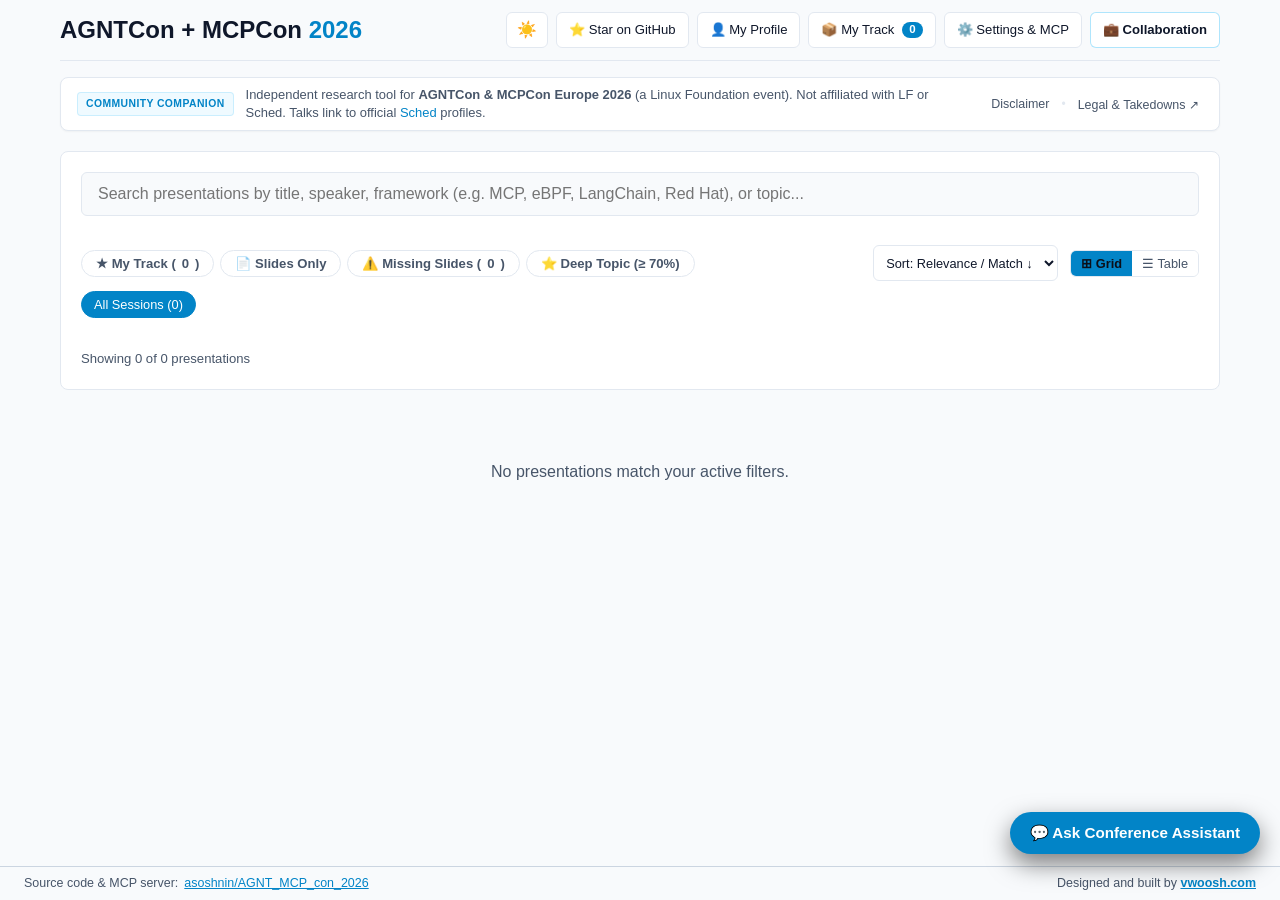
==== site/index.html @ bff70cad "feat(ui): distinguish author-added slides with community badge, hover helper, and bust cache with v2" ====
<!DOCTYPE html>
<html lang="en">
<head>
  <meta charset="UTF-8">
  <meta name="viewport" content="width=device-width, initial-scale=1.0">
  <title>AGNTCon + MCPCon Europe 2026 — Unofficial Research Wiki & AI Copilot</title>

  <!-- Canonical & Crawling Directives -->
  <link rel="canonical" href="https://agntcon-demo.vwoosh.com/">
  <meta name="robots" content="index, follow">
  <meta name="theme-color" content="#0f172a">

  <!-- Primary Meta Tags -->
  <meta name="title" content="AGNTCon + MCPCon Europe 2026 — Research Wiki & AI Copilot">
  <meta name="description" content="113 sessions & 45 slide decks distilled via Karpathy methodology. Search, ask AI, auto-curate your custom track, and export to Obsidian & vector PDF.">
  <meta name="keywords" content="Agentic AI, MCP, Model Context Protocol, OpenClaw, Multi-Agent, RAG, Obsidian, Conference Wiki">
  <meta name="author" content="VWOOSH & Community">

  <!-- Open Graph / Facebook / LinkedIn / WhatsApp -->
  <meta property="og:type" content="website">
  <meta property="og:url" content="https://agntcon-demo.vwoosh.com/">
  <meta property="og:title" content="AGNTCon + MCPCon Europe 2026 — Research Wiki & AI Copilot">
  <meta property="og:description" content="113 sessions & 45 slide decks distilled via Karpathy methodology. Search, ask AI, auto-curate your custom track, and export to Obsidian & vector PDF.">
  <meta property="og:image" content="https://agntcon-demo.vwoosh.com/assets/og_preview.png">
  <meta property="og:image:secure_url" content="https://agntcon-demo.vwoosh.com/assets/og_preview.png">
  <meta property="og:image:type" content="image/png">
  <meta property="og:image:width" content="1200">
  <meta property="og:image:height" content="630">
  <meta property="og:image:alt" content="AGNTCon + MCPCon Europe 2026 Research Hub Preview">
  <meta property="og:site_name" content="VWOOSH Conference Hub">

  <!-- Twitter / X -->
  <meta name="twitter:card" content="summary_large_image">
  <meta name="twitter:url" content="https://agntcon-demo.vwoosh.com/">
  <meta name="twitter:title" content="AGNTCon + MCPCon Europe 2026 — Research Wiki & AI Copilot">
  <meta name="twitter:description" content="113 sessions & 45 slide decks distilled via Karpathy methodology. Search, ask AI, auto-curate your custom track, and export to Obsidian & vector PDF.">
  <meta name="twitter:image" content="https://agntcon-demo.vwoosh.com/assets/og_preview.png">

  <!-- Favicons & App Icons -->
  <link rel="icon" type="image/svg+xml" href="assets/favicon.svg">
  <link rel="icon" type="image/png" sizes="32x32" href="assets/favicon-32x32.png">
  <link rel="alternate icon" type="image/x-icon" href="favicon.ico">
  <script>
    (function() {
      var saved = localStorage.getItem('agntcon_theme');
      if (saved === 'light' || saved === 'dark') {
        document.documentElement.setAttribute('data-theme', saved);
      } else if (window.matchMedia && window.matchMedia('(prefers-color-scheme: light)').matches) {
        document.documentElement.setAttribute('data-theme', 'light');
      } else {
        document.documentElement.setAttribute('data-theme', 'dark');
      }
    })();
  </script>
  <link rel="stylesheet" href="assets/style.css">
</head>
<body>

  <div class="container">
    <header>
      <div class="header-top">
        <h1 class="site-title">AGNTCon + MCPCon <span>2026</span></h1>
        <div class="header-actions">
          <button id="theme-toggle" class="btn-header" title="Toggle Light / Dark mode" style="padding: 0 10px; font-size: 1rem;">☀️</button>
          <a href="https://github.com/asoshnin/AGNT_MCP_con_2026" target="_blank" rel="noopener" class="btn-header">⭐ Star on GitHub</a>
          <button id="btn-open-profile" class="btn-header">👤 My Profile</button>
          <button id="btn-export-track" class="btn-header">
            <span>📦 My Track</span>
            <span class="track-badge-pill" id="track-count">0</span>
          </button>
          <button id="btn-open-settings" class="btn-header">⚙️ Settings & MCP</button>
          <button id="btn-open-collab" class="btn-header" style="border-color: rgba(56, 189, 248, 0.4); font-weight: 600;">💼 Collaboration</button>
        </div>
      </div>
    </header>

    <div class="disclaimer-banner">
      <div class="disclaimer-meta">
        <span class="disclaimer-badge">COMMUNITY COMPANION</span>
        <span class="disclaimer-text">
          Independent research tool for <strong>AGNTCon & MCPCon Europe 2026</strong> (a Linux Foundation event). Not affiliated with LF or Sched. Talks link to official <a href="https://agntconmcpconeu26.sched.com/" target="_blank" rel="noopener">Sched</a> profiles.
        </span>
      </div>
      <div class="disclaimer-actions">
        <button type="button" id="btn-open-disclaimer-top" class="disclaimer-action-link" title="Read non-commercial demonstration disclaimer">Disclaimer</button>
        <span class="disclaimer-sep">•</span>
        <button type="button" id="link-open-legal" class="disclaimer-action-link" title="Legal Policy & Takedowns">Legal & Takedowns ↗</button>
      </div>
    </div>

    <main>
      <!-- Search & Discovery Controls -->
      <section class="controls-card">
        <div class="search-wrapper">
          <input type="search" id="search-input" name="search_query" class="search-input" placeholder="Search presentations by title, speaker, framework (e.g. MCP, eBPF, LangChain, Red Hat), or topic..." autocomplete="one-time-code" autocorrect="off" autocapitalize="off" spellcheck="false" data-lpignore="true" data-1p-ignore="true">
          <button id="search-clear" class="search-clear-btn" title="Clear search" style="display: none;">✕</button>
        </div>
        
        <div class="filter-zone">
          <div class="filter-row">
            <div class="filter-mode-tabs">
              <button type="button" id="tab-filter-track" class="filter-tab">
                ★ My Track (<span id="track-filter-count">0</span>)
              </button>
              <button type="button" id="tab-filter-recommended" class="filter-tab" style="display: none;">
                ✨ Recommended (<span id="recommended-count">0</span>)
              </button>
              <button type="button" id="tab-filter-slides" class="filter-tab">
                📄 Slides Only
              </button>
              <button type="button" id="tab-filter-missing-slides" class="filter-tab">
                ⚠️ Missing Slides (<span id="missing-slides-count">38</span>)
              </button>
              <button type="button" id="tab-filter-depth" class="filter-tab">
                ⭐ Deep Topic (≥ 70%)
              </button>
            </div>

            <div class="toolbar-actions">
              <select id="sort-select" class="btn-header" style="padding: 5px 8px; font-size: 0.8rem;" title="Sort order">
                <option value="relevance">Sort: Relevance / Match ↓</option>
                <option value="title">Sort: Title (A-Z)</option>
                <option value="speaker">Sort: Speaker (A-Z)</option>
                <option value="id">Sort: Session ID</option>
              </select>

              <div class="view-toggle-group">
                <button id="view-grid-btn" class="btn-view-toggle active" title="Grid View">⊞ Grid</button>
                <button id="view-table-btn" class="btn-view-toggle" title="Table View">☰ Table</button>
              </div>
            </div>
          </div>

          <div class="concept-pills-wrapper">
            <div id="concept-pills" class="concept-pills">
              <!-- Dynamically populated with live counts -->
            </div>
          </div>
        </div>
        <div id="results-count" style="font-size: 0.82rem; color: var(--text-secondary); margin-top: 6px;">Loading catalog...</div>
      </section>

      <!-- Presentations Display: Grid or Table Container -->
      <section id="sessions-container">
        <div id="sessions-grid" class="sessions-grid">
          <!-- Injected dynamically by assets/app.js -->
        </div>
        <div id="sessions-table-wrapper" class="sessions-table-wrapper" style="display: none;">
          <table class="sessions-table">
            <thead>
              <tr>
                <th style="width: 100px;">Session ID</th>
                <th>Title & Highlights</th>
                <th style="width: 180px;">Speaker(s)</th>
                <th id="th-relevance-col" style="width: 120px; text-align: center;">Topic Depth</th>
                <th>Concepts</th>
                <th style="width: 200px; text-align: right;">Actions</th>
              </tr>
            </thead>
            <tbody id="sessions-table-body">
              <!-- Injected dynamically by assets/app.js -->
            </tbody>
          </table>
        </div>
      </section>
    </main>

    <!-- Modal for viewing Karpathy essence -->
    <div id="modal-backdrop" class="modal-backdrop">
      <div class="modal-box" style="max-width: 860px;">
        <div class="modal-header-bar">
          <span class="modal-title" id="essence-modal-title">Presentation Essence</span>
          <div style="display: flex; gap: 8px; align-items: center;">
            <span id="essence-modal-track-btn"></span>
            <button id="modal-close" class="modal-close" style="position: static; font-size: 1.4rem; padding: 2px 8px; line-height: 1;">&times;</button>
          </div>
        </div>
        <div id="modal-body" class="modal-scroll-body">
          <div style="padding: 20px 0; color: var(--text-secondary);">Loading distilled Karpathy essence...</div>
        </div>
      </div>
    </div>

    <!-- Modal for Legal & Fair-Use Framework -->
    <div id="legal-modal-backdrop" class="modal-backdrop">
      <div class="modal-box">
        <div class="modal-header-bar">
          <span class="modal-title">⚖️ Legal, Attribution & Fair-Use Policy</span>
          <button id="legal-modal-close" class="modal-close" style="position: static; font-size: 1.4rem; padding: 2px 8px; line-height: 1;">&times;</button>
        </div>
        <div class="markdown-content" style="font-size: 0.92rem;">
          <p>
            This website and its associated Model Context Protocol (MCP) server are operated as an <strong>independent, non-commercial academic research initiative</strong> to advance public understanding of autonomous agent architectures and interface protocols.
          </p>

          <h3>1. Transformative Fair Use</h3>
          <p>
            Under <strong>17 U.S.C. § 107 (United States)</strong> and <strong>Directive (EU) 2019/790 (European Union)</strong> on text and data mining for scientific research, the extraction, synthesis, and conceptual indexing of publicly scheduled technical conference metadata constitutes non-infringing transformative fair use. All distillations are original AI-assisted analytical syntheses rather than verbatim transcriptions.
          </p>

          <h3>2. Zero-Slide Hosting Guarantee</h3>
          <p>
            This platform does <strong>not store, host, mirror, or redistribute speaker slide PDFs, presentation files, or proprietary audiovisual recordings</strong>. All citations, speaker attributions, and deck references route strictly and directly to canonical, author-hosted URLs on the official conference schedule.
          </p>

          <h3>3. Trademark Non-Affiliation</h3>
          <p>
            "AGNTCon", "MCPCon", "Linux Foundation", "Sched", and associated logos or marks are registered trademarks of their respective owners. This project is an independent community open-source effort and is not endorsed by, sponsored by, or affiliated with The Linux Foundation or Sched.com.
          </p>

          <h3>4. Speaker Rights & Rapid 48-Hour Notice Channel</h3>
          <p>
            We deeply respect speaker intellectual property and community goodwill. If you are a speaker or rights holder and wish to update your talk's essence, append verified code repositories, or request exclusion/takedown, please submit our verified speaker form below.
          </p>
          <div style="margin-top: 1.5rem; text-align: center;">
            <button id="btn-open-feedback-from-legal" class="btn-header" style="background: var(--accent); color: #0b0f19; font-weight: 600; padding: 10px 18px;">
              📝 Open Speaker Correction & Takedown Form
            </button>
          </div>
        </div>
      </div>
    </div>

    <!-- Modal for Speaker Feedback & Correction Form -->
    <div id="feedback-modal-backdrop" class="modal-backdrop">
      <div class="modal-box" style="max-width: 650px;">
        <div class="modal-header-bar">
          <span class="modal-title">📝 Speaker Correction & Takedown Form</span>
          <button id="feedback-modal-close" class="modal-close" style="position: static; font-size: 1.4rem; padding: 2px 8px; line-height: 1;">&times;</button>
        </div>
        <form id="author-feedback-form" class="modal-scroll-body" style="display: flex; flex-direction: column; gap: 14px;">
          <p style="font-size: 0.85rem; color: var(--text-secondary);">
            Are you a speaker or author? Submit corrections, official GitHub repositories, or takedown requests directly to our team. All valid requests are reviewed within 48 hours.
          </p>

          <!-- Honeypot field (hidden from humans) -->
          <input type="text" id="feedback-hp" name="website_hp" style="display:none !important;" tabindex="-1" autocomplete="off">

          <div>
            <label style="display: block; font-size: 0.82rem; font-weight: 600; margin-bottom: 4px;">Select Presentation</label>
            <select id="feedback-session-id" class="search-input" style="padding: 8px 12px;" required>
              <option value="">-- Select Session --</option>
            </select>
          </div>

          <div style="display: grid; grid-template-columns: 1fr 1fr; gap: 12px;">
            <div>
              <label style="display: block; font-size: 0.82rem; font-weight: 600; margin-bottom: 4px;">Your Full Name</label>
              <input type="text" id="feedback-name" class="search-input" style="padding: 8px 12px;" placeholder="Roy Belio" required>
            </div>
            <div>
              <label style="display: block; font-size: 0.82rem; font-weight: 600; margin-bottom: 4px;">Work / Speaker Email</label>
              <input type="email" id="feedback-email" class="search-input" style="padding: 8px 12px;" placeholder="speaker@company.com" required>
            </div>
          </div>

          <div>
            <label style="display: block; font-size: 0.82rem; font-weight: 600; margin-bottom: 4px;">LinkedIn or GitHub Profile URL (Verification)</label>
            <input type="url" id="feedback-profile" class="search-input" style="padding: 8px 12px;" placeholder="https://linkedin.com/in/... or https://github.com/..." required>
          </div>

          <div>
            <label style="display: block; font-size: 0.82rem; font-weight: 600; margin-bottom: 4px;">Request Type</label>
            <select id="feedback-type" class="search-input" style="padding: 8px 12px;">
              <option value="Correction">Propose Summary Correction / Enhancement</option>
              <option value="Add Repository">Add Official Code Repository URL</option>
              <option value="Takedown">Request Content Removal / Exclusion (DMCA)</option>
            </select>
          </div>

          <div>
            <label style="display: block; font-size: 0.82rem; font-weight: 600; margin-bottom: 4px;">Details & Specific Notes</label>
            <textarea id="feedback-notes" class="search-input" rows="4" style="padding: 8px 12px; resize: vertical;" placeholder="Provide specific wording changes, verified GitHub repo link, or reasons for your request..." required></textarea>
          </div>

          <div id="feedback-status" style="font-size: 0.85rem; display: none;"></div>

          <div style="display: flex; justify-content: flex-end; gap: 10px; margin-top: 6px;">
            <button type="button" id="feedback-cancel-btn" class="btn-header">Cancel</button>
            <button type="submit" id="feedback-submit-btn" class="btn-header" style="background: var(--accent); color: #0b0f19; font-weight: 600;">
              Submit Verification Request
            </button>
          </div>
        </form>
      </div>
    </div>

    <!-- Modal for Collaboration Inquiry Form -->
    <div id="collab-modal-backdrop" class="modal-backdrop">
      <div class="modal-box" style="max-width: 680px;">
        <div class="modal-header-bar">
          <span class="modal-title">💼 Collaboration & Custom Build Inquiry</span>
          <button id="collab-modal-close" class="modal-close" style="position: static; font-size: 1.4rem; padding: 2px 8px; line-height: 1;">&times;</button>
        </div>
        <form id="collab-form" class="modal-scroll-body" style="display: flex; flex-direction: column; gap: 14px;">
          <p style="font-size: 0.85rem; color: var(--text-secondary); line-height: 1.5;">
            Interested in deploying an internal conference/knowledge wiki for your enterprise, building custom MCP agent integrations, or sponsoring compute? Submit your project details below:
          </p>

          <!-- Honeypot anti-spam field -->
          <input type="text" id="collab-hp" name="website_hp" style="display:none !important;" tabindex="-1" autocomplete="off">

          <div style="display: grid; grid-template-columns: 1fr 1fr; gap: 12px;">
            <div>
              <label style="display: block; font-size: 0.82rem; font-weight: 600; margin-bottom: 4px;">Full Name *</label>
              <input type="text" id="collab-name" class="search-input" style="padding: 8px 12px;" placeholder="Alex Johnson" required>
            </div>
            <div>
              <label style="display: block; font-size: 0.82rem; font-weight: 600; margin-bottom: 4px;">Work Email *</label>
              <input type="email" id="collab-email" class="search-input" style="padding: 8px 12px;" placeholder="alex@company.com" required>
            </div>
          </div>

          <div style="display: grid; grid-template-columns: 1fr 1fr; gap: 12px;">
            <div>
              <label style="display: block; font-size: 0.82rem; font-weight: 600; margin-bottom: 4px;">Organization / Company</label>
              <input type="text" id="collab-org" class="search-input" style="padding: 8px 12px;" placeholder="Enterprise, Lab, or Startup">
            </div>
            <div>
              <label style="display: block; font-size: 0.82rem; font-weight: 600; margin-bottom: 4px;">LinkedIn or GitHub Profile</label>
              <input type="url" id="collab-profile" class="search-input" style="padding: 8px 12px;" placeholder="https://linkedin.com/in/... or https://github.com/...">
            </div>
          </div>

          <div>
            <label style="display: block; font-size: 0.82rem; font-weight: 600; margin-bottom: 4px;">Inquiry Type *</label>
            <select id="collab-type" class="search-input" style="padding: 8px 12px;" required>
              <option value="Enterprise Knowledge Wiki">Enterprise Knowledge Wiki (Custom internal deployment)</option>
              <option value="Conference & Event Wiki">Conference & Event Wiki (Turnkey wiki for your event)</option>
              <option value="Custom MCP Development">Custom MCP Server & Agent Harness Development</option>
              <option value="Compute Sponsorship">Sponsorship & Compute Partner (NVIDIA NIM / Cloud Credits)</option>
              <option value="Consulting Advisory">Consulting / Architecture Advisory</option>
              <option value="Open Source Contribution">Open Source Contribution / Other</option>
            </select>
          </div>

          <div>
            <div style="display: flex; justify-content: space-between; align-items: center; margin-bottom: 6px;">
              <label style="font-size: 0.82rem; font-weight: 600;">Project Scope & Description *</label>
              <div style="display: flex; gap: 6px; flex-wrap: wrap;">
                <button type="button" class="btn-collab-starter" data-starter="We want to deploy an internal conference knowledge hub for our engineering organization.">🏢 Enterprise Wiki</button>
                <button type="button" class="btn-collab-starter" data-starter="We are looking for consulting on Model Context Protocol (MCP) server architecture and agent tool-calling.">⚡ Custom MCP</button>
                <button type="button" class="btn-collab-starter" data-starter="We are interested in providing GPU or API compute sponsorship for this open-source tool.">🤝 Compute Sponsor</button>
              </div>
            </div>
            <textarea id="collab-description" class="search-input" rows="4" style="padding: 8px 12px; resize: vertical;" placeholder="Describe your team's requirements, target timeline, or collaboration ideas..." required></textarea>
          </div>

          <div id="collab-status" style="font-size: 0.85rem; display: none;"></div>

          <div style="display: flex; justify-content: flex-end; gap: 10px; margin-top: 6px;">
            <button type="button" id="collab-cancel-btn" class="btn-header">Cancel</button>
            <button type="submit" id="collab-submit-btn" class="btn-header" style="background: var(--accent); color: #0b0f19; font-weight: 600;">
              Send Collaboration Inquiry →
            </button>
          </div>
        </form>
      </div>
    </div>

    <!-- Modal for Non-Commercial Disclaimer & Expectation Boundary -->
    <div id="disclaimer-modal-backdrop" class="modal-backdrop">
      <div class="modal-box" style="max-width: 650px;">
        <div class="modal-header-bar">
          <span class="modal-title">⚠️ Non-Commercial Demonstration & Disclaimer</span>
          <button id="disclaimer-modal-close" class="modal-close" style="position: static; font-size: 1.4rem; padding: 2px 8px; line-height: 1;">&times;</button>
        </div>
        <div class="markdown-content" style="font-size: 0.9rem; line-height: 1.6;">
          <p>
            This website is an <strong>independent open-source research and engineering demonstration</strong> developed for the global AI and developer community.
          </p>

          <h3>1. Independent Community Project</h3>
          <p>
            This project is created independently and is not affiliated with, endorsed by, or sponsored by The Linux Foundation, Sched.com, or event sponsors.
          </p>

          <h3>2. No Commercial Maintenance or 24/7 SLA Guarantee</h3>
          <p>
            This demonstration is provided <em>as-is</em> for research and exploration. The author does not operate it as a commercial SaaS product and does not guarantee continuous 24/7 uptime or ongoing commercial service level agreements (SLAs).
          </p>

          <h3>3. Speaker Rights & Rapid Remedies</h3>
          <p>
            We deeply respect intellectual property and speaker goodwill. If you are an author or speaker and wish to propose improvements, append verified code repositories, or request exclusion, please submit our verified form.
          </p>

          <div style="display: flex; flex-wrap: wrap; gap: 10px; margin-top: 20px; justify-content: center;">
            <button id="btn-open-speaker-from-disclaimer" class="btn-header" style="background: var(--accent); color: #0b0f19; font-weight: 600;">
              📝 Open Speaker Correction Form
            </button>
            <button id="btn-open-collab-from-disclaimer" class="btn-header">
              💼 Submit Collaboration Inquiry
            </button>
            <button id="btn-open-legal-from-disclaimer" class="btn-header">
              ⚖️ View Full Legal Policy
            </button>
          </div>
        </div>
      </div>
    </div>
    <div id="settings-modal-backdrop" class="modal-backdrop">
      <div class="modal-box" style="max-width: 740px;">
        <div class="modal-header-bar">
          <span class="modal-title">⚙️ Inference Settings & Offline Agent Tools</span>
          <button id="settings-modal-close" class="modal-close" style="position: static; font-size: 1.4rem; padding: 2px 8px; line-height: 1;">&times;</button>
        </div>
        <div class="markdown-content" style="font-size: 0.9rem;">
          <div class="inference-tabs">
            <button type="button" id="tab-cloud-demo" class="inference-tab-btn active">☁️ Managed Cloud Demo (Free / Zero Setup)</button>
            <button type="button" id="tab-byom" class="inference-tab-btn">💻 Custom Endpoint & Local BYOM</button>
          </div>

          <!-- Tab 1: Cloud Demo Panel -->
          <div id="panel-cloud-demo" style="background: var(--bg-secondary); border: 1px solid var(--border); border-radius: 8px; padding: 16px; margin: 12px 0;">
            <div style="display: flex; align-items: center; justify-content: space-between; flex-wrap: wrap; gap: 8px; margin-bottom: 12px;">
              <div>
                <span style="font-weight: 700; color: var(--text-primary);">Zero-Configuration Cloud Inference</span>
                <div style="font-size: 0.8rem; color: var(--text-secondary); margin-top: 2px;">
                  Powered by community open models through the server MCP gateway. No installation or API key required.
                </div>
              </div>
              <span style="display: inline-flex; align-items: center; gap: 6px; font-size: 0.78rem; font-weight: 600; color: #22c55e; background: rgba(34, 197, 94, 0.12); border: 1px solid rgba(34, 197, 94, 0.3); padding: 4px 10px; border-radius: 12px;">
                <span style="width: 7px; height: 7px; border-radius: 50%; background: #22c55e;"></span> Online
              </span>
            </div>

            <div style="margin-bottom: 12px;">
              <label style="display: block; font-size: 0.8rem; font-weight: 600; margin-bottom: 4px;">RAG Retrieval Breadth</label>
              <select id="rag-breadth-select" class="search-input" style="padding: 6px 10px; font-size: 0.85rem; width: 100%;">
                <option value="auto" selected>🤖 Auto-Detect (Adapts to query)</option>
                <option value="focused">⚡ Fast / Focused (Top 3 Talks)</option>
                <option value="balanced">🧠 Balanced (Top 6 Talks)</option>
                <option value="deep">📚 Deep Survey (Top 12 Talks)</option>
              </select>
            </div>

            <div style="display: flex; justify-content: space-between; align-items: center; flex-wrap: wrap; gap: 8px; margin-top: 8px;">
              <span style="font-size: 0.78rem; color: var(--text-secondary);">
                Community quota: 5 queries/min per IP.
              </span>
              <button type="button" id="btn-test-cloud" class="btn-header" style="background: var(--accent); color: #0b0f19; font-weight: 600; padding: 6px 14px;">
                ⚡ Test Cloud Demo Connectivity
              </button>
            </div>
            <div id="test-cloud-result" style="font-size: 0.82rem; color: var(--text-secondary); margin-top: 6px;"></div>
          </div>

          <!-- Tab 2: Custom / BYOM Panel -->
          <div id="panel-byom" style="display: none; background: var(--bg-secondary); border: 1px solid var(--border); border-radius: 8px; padding: 16px; margin: 12px 0;">
            <p style="font-size: 0.82rem; color: var(--text-secondary); margin-bottom: 12px;">
              Connect your own local or cloud LLM endpoint. All test requests and chat queries execute <strong>strictly browser-side</strong> with zero server proxying or credential logging.
            </p>

            <div id="https-mixed-content-warning" class="https-warning-box" style="display: none;">
              <strong>⚠️ Insecure Local Endpoint over HTTPS:</strong> Browsers block unencrypted local requests (<code>http://127.0.0.1</code>) from HTTPS origins. To connect local models, run an SSL tunnel (ngrok / Cloudflare), permit insecure content in browser site settings, or run the web hub locally at <code>http://localhost:8088</code>.
            </div>

            <form autocomplete="off" onsubmit="return false;" style="display: contents;">
              <!-- Dummy fields to trap browser credential autofill heuristics -->
              <input type="text" style="display:none" aria-hidden="true" tabindex="-1">
              <input type="password" style="display:none" aria-hidden="true" tabindex="-1">

              <div style="display: grid; grid-template-columns: 1fr 1fr; gap: 10px; margin-bottom: 10px;">
                <div>
                  <label style="display: block; font-size: 0.8rem; font-weight: 600; margin-bottom: 4px;">Provider Preset</label>
                  <select id="model-provider-select" name="byom_provider" class="search-input" style="padding: 6px 10px; font-size: 0.85rem; width: 100%;">
                    <option value="none" selected>-- Select a Preset (Optional) --</option>
                    <option value="local">Local LLM (LM Studio / Ollama)</option>
                    <option value="nvidia">NVIDIA NIM</option>
                    <option value="openrouter">OpenRouter Free Tier</option>
                    <option value="kilocode">Kilocode Free Tier</option>
                    <option value="custom">Custom OpenAI-Compatible API</option>
                  </select>
                </div>
                <div>
                  <label style="display: block; font-size: 0.8rem; font-weight: 600; margin-bottom: 4px;">Model Name / Identifier</label>
                  <input type="text" id="model-name-input" name="byom_model_name" class="search-input" style="padding: 6px 10px; font-size: 0.85rem; width: 100%;" placeholder="e.g. your-model (blank for LM Studio loaded)" autocomplete="off">
                </div>
              </div>

              <div style="margin-bottom: 10px;">
                <label style="display: block; font-size: 0.8rem; font-weight: 600; margin-bottom: 4px;">Base URL</label>
                <input type="text" id="model-base-url" name="byom_base_url" class="search-input" style="padding: 6px 10px; font-size: 0.85rem; width: 100%;" placeholder="http://127.0.0.1:1234/v1 or http://localhost:11434/v1" autocomplete="off">
              </div>

              <div style="margin-bottom: 10px;">
                <label style="display: block; font-size: 0.8rem; font-weight: 600; margin-bottom: 4px;">API Key (Local or Custom Cloud)</label>
                <div style="display: flex; gap: 8px;">
                  <input type="password" id="model-api-key" name="byom_api_key" class="search-input" style="flex: 1; padding: 6px 10px; font-size: 0.85rem;" placeholder="Optional for local LM Studio / Ollama" autocomplete="new-password" data-lpignore="true" data-1p-ignore="true">
                  <button type="button" id="btn-forget-key" class="btn-header" style="padding: 6px 12px; font-size: 0.78rem; white-space: nowrap;" title="Wipe stored key from browser memory">
                    🗑️ Forget Key
                  </button>
                </div>
              </div>
            </form>

            <div style="display: flex; justify-content: space-between; align-items: center; flex-wrap: wrap; gap: 8px; margin-top: 6px;">
              <div style="font-size: 0.78rem; color: var(--text-secondary);">
                Catalogs: 
                <a href="https://openrouter.ai/models?q=free" target="_blank" rel="noopener" style="color: var(--accent); margin-right: 6px;">OpenRouter Free ↗</a>
                <a href="https://build.nvidia.com/models" target="_blank" rel="noopener" style="color: var(--accent); margin-right: 6px;">NVIDIA NIM ↗</a>
                <a href="https://kilo.ai/docs/gateway/models-and-providers" target="_blank" rel="noopener" style="color: var(--accent);">Kilo Docs ↗</a>
              </div>
              <button type="button" id="btn-test-model" class="btn-header" style="background: var(--accent); color: #0b0f19; font-weight: 600; padding: 6px 14px;">
                ⚡ Test Model Endpoint
              </button>
            </div>
            <div id="test-model-result" style="font-size: 0.82rem; color: var(--text-secondary); margin-top: 6px;">
              Status: Ready to test
            </div>
          </div>

          <h3>🔌 Recommended Local Models (Ollama)</h3>
          <p style="font-size: 0.85rem; color: var(--text-secondary); line-height: 1.5;">
            • <strong>Standard Laptops (8–16 GB RAM):</strong> <code>ollama run qwen2.5:7b-instruct</code> or <code>llama3.1:8b</code><br>
            • <strong>Low Resource (4–8 GB RAM):</strong> <code>ollama run llama3.2:3b-instruct</code> or <code>qwen2.5:3b</code><br>
            • <strong>Browser Access Flag:</strong> Ensure Ollama runs with <code>OLLAMA_ORIGINS="*" ollama serve</code> to enable browser requests.
          </p>

          <h3>📥 Offline Agent Knowledge Bundles</h3>
          <p>
            Download pre-indexed bundles for instant offline search in Cursor, Claude Desktop, and OpenClaw without live API calls:
          </p>
          <div style="margin: 12px 0;">
            <a href="data/agntcon2026_bundle.zip" download class="btn-header" style="background: var(--accent); color: #0b0f19; font-weight: 600; text-decoration: none; padding: 10px 18px; display: inline-flex; align-items: center; gap: 8px;">
              💾 Download agntcon2026_bundle.zip (SQLite FTS5 + JSONL)
            </a>
          </div>
          <p style="font-size: 0.82rem; color: var(--text-muted);">
            Includes: <strong>Pre-indexed SQLite FTS5</strong> (BM25 Lexical Full-Text Search — Zero Local Embedding Dependencies) and pure <code>agntcon2026.jsonl</code>.
          </p>

          <h3>💻 IDE Integration & MCP Configuration</h3>
          <p style="margin-bottom: 8px;">
            For complete step-by-step setup guides in Cursor, Claude Desktop, VS Code (Roo Code / Cline), and OpenClaw, see the <a href="https://github.com/asoshnin/AGNT_MCP_con_2026#mcp-setup" target="_blank" rel="noopener" style="color: var(--accent); font-weight: 600;">AGNT_MCP_con_2026 Documentation ↗</a>.
          </p>
          <div class="code-container">
            <pre><code>{
  "mcpServers": {
    "agntcon2026": {
      "command": "python",
      "args": ["-m", "mcp_server", "--data", "wiki/agntcon2026.sqlite"],
      "env": {}
    }
  }
}</code></pre>
            <button id="btn-copy-mcp-json" class="btn-copy-snippet">📋 Copy</button>
          </div>

          <!-- Internal Traffic & Analytics Exclusion -->
          <div style="margin-top: 16px; padding-top: 12px; border-top: 1px dashed var(--border);">
            <label style="display: flex; align-items: center; gap: 8px; font-size: 0.8rem; cursor: pointer;">
              <input type="checkbox" id="toggle-ignore-analytics">
              <span style="font-weight: 600;">🚫 Exclude this browser from analytics (Internal Mode)</span>
            </label>
            <div id="analytics-exclusion-status" style="font-size: 0.74rem; color: var(--text-secondary); margin-left: 24px; margin-top: 2px;"></div>
          </div>
        </div>
      </div>
    </div>

    <div id="profile-modal-backdrop" class="modal-backdrop">
      <div class="modal-box" style="max-width: 680px;">
        <div class="modal-header-bar">
          <span class="modal-title">👤 Attendee Profile & Personalization</span>
          <button id="profile-modal-close" class="modal-close" style="position: static; font-size: 1.4rem; padding: 2px 8px; line-height: 1;">&times;</button>
        </div>
        <div class="markdown-content" style="font-size: 0.9rem;">
          <p style="font-size: 0.84rem; color: var(--text-secondary); margin-bottom: 14px;">
            Tailor session relevance scores, assistant answers, and recommendations to your technical goals. 
            <strong>Zero Server PII Guarantee:</strong> Profile data is stored 100% in your browser's local memory.
          </p>

          <form id="profile-form">
            <div style="margin-bottom: 14px;">
              <label style="display: block; font-weight: 600; font-size: 0.85rem; margin-bottom: 6px;">1. Your Primary Role / Perspective</label>
              <select id="profile-role" class="search-input" style="width: 100%; padding: 8px 12px; font-size: 0.85rem;">
                <option value="AI Engineer / Agent Dev">AI Engineer / Agent Developer</option>
                <option value="Security / Red Team Researcher">Security / Red Team Researcher</option>
                <option value="Platform Architect">Platform & Infrastructure Architect</option>
                <option value="Executive / Founder">Executive / Founder / Product Leader</option>
                <option value="Researcher / Academic">Researcher / Academic</option>
              </select>
            </div>

            <div style="margin-bottom: 14px;">
              <label style="display: block; font-weight: 600; font-size: 0.85rem; margin-bottom: 6px;">2. Core Focus Areas (Select all that apply)</label>
              <div id="profile-focus-checkboxes" style="display: grid; grid-template-columns: 1fr 1fr; gap: 8px; font-size: 0.82rem;">
                <label style="display: flex; align-items: center; gap: 6px; cursor: pointer;">
                  <input type="checkbox" name="focus" value="MCP Protocol & Tools"> Model Context Protocol (MCP)
                </label>
                <label style="display: flex; align-items: center; gap: 6px; cursor: pointer;">
                  <input type="checkbox" name="focus" value="Agent Sandboxing & Containment"> Sandboxing & Containment
                </label>
                <label style="display: flex; align-items: center; gap: 6px; cursor: pointer;">
                  <input type="checkbox" name="focus" value="eBPF & Kernel Monitoring"> eBPF & Kernel Monitoring
                </label>
                <label style="display: flex; align-items: center; gap: 6px; cursor: pointer;">
                  <input type="checkbox" name="focus" value="RAG & Context Architecture"> RAG & Context Architecture
                </label>
                <label style="display: flex; align-items: center; gap: 6px; cursor: pointer;">
                  <input type="checkbox" name="focus" value="LLM Evaluation & Benchmarking"> Evaluation & Benchmarks
                </label>
                <label style="display: flex; align-items: center; gap: 6px; cursor: pointer;">
                  <input type="checkbox" name="focus" value="Multi-Agent Orchestration"> Multi-Agent Orchestration
                </label>
              </div>
            </div>

            <div style="margin-bottom: 14px;">
              <label style="display: block; font-weight: 600; font-size: 0.85rem; margin-bottom: 6px;">3. Primary Objective</label>
              <select id="profile-objective" class="search-input" style="width: 100%; padding: 8px 12px; font-size: 0.85rem;">
                <option value="Hands-on Code & Implementations">Hands-on Code, Tools & Repositories</option>
                <option value="Security Hardening & Failure Traps">Security Hardening & Failure Traps</option>
                <option value="Industry Trends & Protocol Standards">Industry Trends & Protocol Standardization</option>
              </select>
            </div>

            <div style="margin-bottom: 14px;">
              <label style="display: block; font-weight: 600; font-size: 0.85rem; margin-bottom: 4px;">4. Specific Technical Goals & Questions (Optional, max 500 chars)</label>
              <textarea id="profile-custom-notes" class="search-input" rows="3" maxlength="500" style="width: 100%; padding: 8px 12px; font-size: 0.85rem; resize: vertical;" placeholder="e.g. Focused on eBPF kernel tracing, memory poisoning protection (OWASP ASI06), and OpenClaw container isolation..."></textarea>
              <div style="font-size: 0.75rem; color: var(--text-secondary); text-align: right; margin-top: 2px;">
                <span id="profile-notes-count">0</span> / 500
              </div>
            </div>

            <div style="display: flex; justify-content: space-between; align-items: center; gap: 10px; margin-top: 20px;">
              <button type="button" id="btn-clear-profile" class="btn-header" style="color: #ef4444; border-color: rgba(239, 68, 68, 0.4); padding: 8px 14px; font-size: 0.82rem;">
                🗑️ Clear Profile
              </button>
              <button type="submit" class="btn-header" style="background: var(--accent); color: #0b0f19; font-weight: 600; padding: 8px 20px;">
                💾 Save Profile
              </button>
            </div>
          </form>
        </div>
      </div>
    </div>

    <div id="export-modal-backdrop" class="modal-backdrop">
      <div class="modal-box" style="max-width: 840px;">
        <div class="modal-header-bar">
          <span class="modal-title">📦 My Track Studio — Interactive Planner & Exporter</span>
          <button id="export-modal-close" class="modal-close" style="position: static; font-size: 1.4rem; padding: 2px 8px; line-height: 1;">&times;</button>
        </div>
        <div class="markdown-content" style="font-size: 0.9rem;">
          <p style="font-size: 0.84rem; color: var(--text-secondary); margin-bottom: 10px;">
            Curate your personal conference itinerary. Add sessions from the live search picker or auto-curate from your profile, then export to Obsidian or PDF.
          </p>

          <div class="track-studio-grid">
            <!-- Left Pane: Current Itinerary -->
            <div class="track-pane">
              <div class="track-pane-header">
                <span class="track-pane-title">📋 Current Track (<span id="track-pane-count">0</span>)</span>
                <div style="display: flex; gap: 6px; align-items: center; flex-wrap: wrap;">
                  <button type="button" id="btn-curate-track-profile" class="btn-cite" style="background: rgba(56, 189, 248, 0.15); color: var(--accent); font-weight: 600; border-color: rgba(56, 189, 248, 0.4); padding: 2px 8px; font-size: 0.72rem;" title="Auto-curate and re-score track based on your active profile">
                    ✨ Auto-Curate (AI Fit)
                  </button>
                  <button type="button" id="btn-track-itinerary-slides" class="btn-cite" style="padding: 2px 8px; font-size: 0.72rem;" title="Filter current track to only sessions with slides">
                    📄 Slides Only
                  </button>
                  <button type="button" id="btn-clear-track" class="btn-cite" style="padding: 2px 8px; font-size: 0.72rem; color: #ef4444;" title="Remove all sessions from track">
                    🗑️ Clear All
                  </button>
                </div>
              </div>
              <div id="track-threshold-bar" style="padding: 6px 12px; background: rgba(56, 189, 248, 0.08); border-bottom: 1px solid var(--border); display: flex; align-items: center; justify-content: space-between; gap: 8px; font-size: 0.78rem;">
                <div style="display: flex; align-items: center; gap: 6px;">
                  <span style="font-weight: 600; color: var(--text-primary); white-space: nowrap;">🎯 Cut-Off Level:</span>
                  <select id="track-threshold-select" class="search-input" style="padding: 2px 6px; font-size: 0.76rem; width: auto; background: var(--card-bg);" title="Adjust minimum fit percentage to include in auto-curated track">
                    <option value="60">≥ 60% (Broad / All Relevant)</option>
                    <option value="65">≥ 65% (Extended Track)</option>
                    <option value="70">≥ 70% (Inclusive Track)</option>
                    <option value="75" selected>≥ 75% (Balanced Recommended)</option>
                    <option value="80">≥ 80% (High Affinity)</option>
                    <option value="85">≥ 85% (Selective / Priority)</option>
                    <option value="90">≥ 90% (Strict Must-Attend)</option>
                  </select>
                </div>
                <span id="track-threshold-matches" style="font-size: 0.74rem; color: var(--accent); font-weight: 500;"></span>
              </div>
              <div id="export-track-list" class="track-pane-scroll">
                <!-- Populated dynamically -->
              </div>
            </div>

            <!-- Right Pane: Add Sessions Picker -->
            <div class="track-pane">
              <div class="track-pane-header">
                <span class="track-pane-title">➕ Add Sessions to Track</span>
              </div>
              <input type="search" id="track-search-picker" class="search-input" placeholder="Search sessions to add..." style="padding: 6px 10px; font-size: 0.82rem; width: 100%; margin-bottom: 6px;" autocomplete="off">
              <div class="command-chips" style="justify-content: flex-start; margin-bottom: 6px;">
                <button type="button" class="command-chip track-filter-chip active" data-track-filter="all">All</button>
                <button type="button" class="command-chip track-filter-chip" data-track-filter="profile">✨ Profile Fit</button>
                <button type="button" class="command-chip track-filter-chip" data-track-filter="slides">📄 Slides Only</button>
                <button type="button" class="command-chip track-filter-chip" data-track-filter="mcp">MCP</button>
                <button type="button" class="command-chip track-filter-chip" data-track-filter="security">Security</button>
                <button type="button" class="command-chip track-filter-chip" data-track-filter="ebpf">eBPF</button>
                <button type="button" class="command-chip track-filter-chip" data-track-filter="rag">RAG</button>
              </div>
              <div id="track-candidates-list" class="track-pane-scroll">
                <!-- Candidate sessions populated dynamically with [+ Add to Track] buttons -->
              </div>
            </div>
          </div>

          <div style="display: flex; flex-wrap: wrap; gap: 10px; justify-content: flex-end; margin-top: 14px; padding-top: 12px; border-top: 1px solid var(--border);">
            <button type="button" id="btn-export-pdf-dossier" class="btn-header" style="background: var(--bg-secondary); border: 1px solid var(--border); color: var(--text-primary); font-weight: 600; padding: 10px 18px; display: inline-flex; align-items: center; gap: 6px;">
              📄 Save / Print Single PDF Dossier
            </button>
            <button type="button" id="btn-download-obsidian-zip" class="btn-header" style="background: var(--accent); color: #0b0f19; font-weight: 600; padding: 10px 18px; display: inline-flex; align-items: center; gap: 6px;">
              💾 Download Obsidian Vault (.zip)
            </button>
          </div>
        </div>
      </div>
    </div>

    <!-- Community Contribution / Claim Session Modal (Sprint 13) -->
    <div id="contribute-modal-backdrop" class="modal-backdrop">
      <div class="modal-box" style="max-width: 620px;">
        <div class="modal-header-bar">
          <span class="modal-title">📤 Add Slides / Claim Session</span>
          <button id="contribute-modal-close" class="modal-close" onclick="closeContributeModal()" style="position: static; font-size: 1.4rem; padding: 2px 8px; line-height: 1;">&times;</button>
        </div>
        <div class="markdown-content" style="font-size: 0.9rem;">
          <div id="contribute-session-preview" style="background: var(--bg-secondary); border: 1px solid var(--border); border-radius: 8px; padding: 12px 16px; margin-bottom: 16px;">
            <div style="font-size: 0.75rem; text-transform: uppercase; color: var(--accent); font-weight: 700; margin-bottom: 2px;" id="contrib-session-id">Session [[...]]</div>
            <strong id="contrib-session-title" style="font-size: 1rem; color: var(--text-primary);">Loading session...</strong>
            <div id="contrib-session-speakers" style="font-size: 0.82rem; color: var(--text-secondary); margin-top: 4px;">Speaker names</div>
          </div>

          <form id="contribute-form">
            <input type="hidden" id="contrib-input-session-id" name="session_id">
            <input type="hidden" id="contrib-input-token" name="token">

            <div id="contrib-session-picker-wrap" style="display: none; margin-bottom: 12px;">
              <label style="display: block; font-weight: 600; font-size: 0.82rem; margin-bottom: 4px;">Select Session *</label>
              <select id="contrib-select-session" class="search-input" style="width: 100%; padding: 8px 10px; font-size: 0.85rem;">
                <!-- Populated dynamically with missing sessions -->
              </select>
            </div>

            <div style="display: grid; grid-template-columns: 1fr 1fr; gap: 12px; margin-bottom: 12px;">
              <div>
                <label style="display: block; font-weight: 600; font-size: 0.82rem; margin-bottom: 4px;">Your Name *</label>
                <input type="text" id="contrib-name" name="submitter_name" class="search-input" required placeholder="e.g. Alexey Soshnin" style="width: 100%; padding: 8px 10px; font-size: 0.85rem;">
              </div>
              <div>
                <label style="display: block; font-weight: 600; font-size: 0.82rem; margin-bottom: 4px;">Your Email *</label>
                <input type="email" id="contrib-email" name="submitter_email" class="search-input" required placeholder="e.g. alex@example.com" style="width: 100%; padding: 8px 10px; font-size: 0.85rem;">
              </div>
            </div>

            <div style="margin-bottom: 12px;">
              <label style="display: block; font-weight: 600; font-size: 0.82rem; margin-bottom: 4px;">Your Relationship to this Session *</label>
              <select id="contrib-role" name="submitter_role" class="search-input" style="width: 100%; padding: 8px 10px; font-size: 0.85rem;">
                <option value="speaker">Official Speaker / Presenter</option>
                <option value="coauthor">Co-Author / Colleague</option>
                <option value="organizer">Conference Organizer</option>
                <option value="attendee">Attendee sharing public author deck</option>
              </select>
            </div>

            <div style="margin-bottom: 12px;">
              <label style="display: block; font-weight: 600; font-size: 0.82rem; margin-bottom: 4px;">Upload PDF Slide Deck (Max 35MB)</label>
              <input type="file" id="contrib-file" name="file" accept="application/pdf,.pdf" class="search-input" style="width: 100%; padding: 6px; font-size: 0.82rem;">
            </div>

            <div style="margin-bottom: 14px;">
              <label style="display: block; font-weight: 600; font-size: 0.82rem; margin-bottom: 4px;">— OR — Public Cloud Deck URL</label>
              <input type="url" id="contrib-url" name="presentation_url" class="search-input" placeholder="https://docs.google.com/presentation/d/... or Canva / Pitch link" style="width: 100%; padding: 8px 10px; font-size: 0.85rem;">
            </div>

            <div style="margin-bottom: 16px; background: rgba(56, 189, 248, 0.06); border: 1px solid rgba(56, 189, 248, 0.2); border-radius: 6px; padding: 10px 12px;">
              <label style="display: flex; align-items: flex-start; gap: 8px; font-size: 0.78rem; cursor: pointer; color: var(--text-secondary);">
                <input type="checkbox" id="contrib-license" name="license_accepted" required style="margin-top: 2px;">
                <span id="contrib-license-label">I confirm that I am the author or authorized co-presenter of this presentation. I grant AGNTCon Community Hub a non-exclusive, revocable, royalty-free license to host, display, index, and summarize this material for community search.</span>
              </label>
            </div>

            <div id="contrib-status-msg" style="display: none; padding: 10px 12px; border-radius: 6px; font-size: 0.84rem; margin-bottom: 12px;"></div>

            <div style="display: flex; justify-content: flex-end; gap: 10px;">
              <button type="button" class="btn-header" onclick="closeContributeModal()">Cancel</button>
              <button type="submit" id="contrib-submit-btn" class="btn-header" style="background: var(--accent); color: #0b0f19; font-weight: 600; padding: 8px 18px;">
                🚀 Submit for Indexing
              </button>
            </div>
          </form>
        </div>
      </div>
    </div>

    <!-- Floating Interactive MCP Chat Drawer -->
    <div class="chat-drawer">
      <button id="chat-toggle" class="chat-toggle-btn">
        <span>💬 Ask Conference Assistant</span>
      </button>

      <div id="chat-panel" class="chat-panel">
        <div class="chat-header">
          <div style="display: flex; align-items: center; gap: 8px;">
            <span class="chat-title">AGNTCon AI Assistant</span>
            <span id="chat-engine-badge" style="font-size: 0.72rem; padding: 2px 6px; border-radius: 4px; background: rgba(56, 189, 248, 0.15); color: var(--accent); font-weight: 600;">Cloud Demo</span>
          </div>
          <div style="display: flex; gap: 6px; align-items: center;">
            <button type="button" id="chat-reset" class="btn-header" style="padding: 3px 8px; font-size: 0.75rem;" title="Reset chat conversation">🔄 New</button>
            <button id="chat-close" class="chat-close">&times;</button>
          </div>
        </div>
        <div id="chat-profile-indicator" style="padding: 5px 14px; background: rgba(56, 189, 248, 0.07); border-bottom: 1px solid var(--border); font-size: 0.74rem; color: var(--text-secondary); display: flex; align-items: center; justify-content: space-between;">
          <span id="chat-profile-text">💡 <a href="javascript:void(0)" onclick="document.getElementById('btn-open-profile').click()" style="color: var(--accent); text-decoration: underline;">Set up your Profile</a> to personalize answers.</span>
        </div>
        <div id="chat-messages" class="chat-messages">
          <div class="chat-msg bot">
            Hello! I am your research assistant for <strong>AGNTCon + MCPCon Europe 2026</strong>.<br><br>
            Ask me about any presentation, architecture pattern, security boundary, or tool mentioned at the conference. Every answer links directly to the canonical presentation on Sched.
          </div>
        </div>
        <div style="padding: 6px 12px; background: var(--bg-secondary); border-top: 1px solid var(--border); display: flex; align-items: center; justify-content: space-between; font-size: 0.78rem;">
          <label style="display: flex; align-items: center; gap: 6px; cursor: pointer; color: var(--text-secondary);">
            <input type="checkbox" id="chat-slides-only" checked>
            <span>Grounded in Slides Only</span>
          </label>
          <span id="chat-queue-indicator" style="color: var(--accent); font-weight: 500; display: none;">Queue: Ready</span>
        </div>
        <form id="chat-form" class="chat-input-row">
          <input type="text" id="chat-input" class="chat-input" placeholder="Ask a question about the conference..." maxlength="500" autocomplete="off">
          <button type="submit" class="chat-send-btn">Send</button>
        </form>
      </div>
    </div>

    <footer>
      <div style="display: flex; align-items: center; gap: 6px; flex-wrap: wrap;">
        <span>Source code & MCP server:</span>
        <a href="https://github.com/asoshnin/AGNT_MCP_con_2026" target="_blank" rel="noopener" style="color: var(--accent); font-weight: 500;">asoshnin/AGNT_MCP_con_2026</a>
      </div>
      <div>
        <span>Designed and built by <a href="https://vwoosh.com" target="_blank" rel="noopener" style="color: var(--accent); font-weight: 600;">vwoosh.com</a></span>
      </div>
    </footer>
  </div>

  <div id="printable-dossier"></div>
  <script src="assets/vendor/marked.min.js"></script>
  <script src="assets/vendor/purify.min.js"></script>
  <script src="assets/jszip.min.js"></script>
  <script src="assets/app.js?v=20260923-v2.0.2"></script>
</body>
</html>
---- site/assets/style.css ----
:root {
  /* Light Mode (Default) */
  --bg-primary: #f8fafc;
  --bg-secondary: #ffffff;
  --bg-card: #ffffff;
  --border: #e2e8f0;
  --border-hover: #0284c7;
  --text-primary: #0f172a;
  --text-secondary: #475569;
  --text-muted: #94a3b8;
  --accent: #0284c7;
  --accent-hover: #0369a1;
  --badge-bg: rgba(2, 132, 199, 0.08);
  --badge-border: rgba(2, 132, 199, 0.2);
  --card-shadow: 0 2px 8px rgba(0, 0, 0, 0.06);
}

html[data-theme='dark'] {
  --bg-primary: #0b0f19;
  --bg-secondary: #131b2e;
  --bg-card: #162036;
  --border: #23304b;
  --border-hover: #38bdf8;
  --text-primary: #f1f5f9;
  --text-secondary: #94a3b8;
  --text-muted: #64748b;
  --accent: #38bdf8;
  --accent-hover: #60a5fa;
  --badge-bg: rgba(56, 189, 248, 0.12);
  --badge-border: rgba(56, 189, 248, 0.25);
  --card-shadow: 0 4px 12px rgba(0, 0, 0, 0.3);
}

* {
  box-sizing: border-box;
  margin: 0;
  padding: 0;
}

body {
  font-family: -apple-system, BlinkMacSystemFont, "Segoe UI", Roboto, Helvetica, Arial, sans-serif;
  background-color: var(--bg-primary);
  color: var(--text-primary);
  line-height: 1.5;
  padding-bottom: 80px;
  transition: background-color 0.2s ease, color 0.2s ease;
}

.container {
  max-width: 1200px;
  margin: 0 auto;
  padding: 0 20px 60px 20px;
}

/* Header & Banner */
header {
  position: sticky;
  top: 0;
  z-index: 100;
  background: rgba(11, 15, 25, 0.92);
  backdrop-filter: blur(12px);
  -webkit-backdrop-filter: blur(12px);
  padding: 12px 0;
  border-bottom: 1px solid var(--border);
  margin-bottom: 16px;
}

html[data-theme='light'] header {
  background: rgba(248, 250, 252, 0.92);
}

.header-top {
  display: flex;
  justify-content: space-between;
  align-items: center;
}

.site-title {
  font-size: 1.5rem;
  font-weight: 700;
  color: var(--text-primary);
}

.site-title span {
  color: var(--accent);
}

.header-actions,
.nav-actions {
  display: flex;
  gap: 8px;
  align-items: center;
  flex-wrap: wrap;
}

.btn-header {
  height: 36px !important;
  white-space: nowrap !important;
  display: inline-flex;
  align-items: center;
  gap: 6px;
  padding: 0 12px;
  font-size: 0.82rem;
  border-radius: 6px;
  border: 1px solid var(--border);
  background: var(--bg-card);
  color: var(--text-primary);
  cursor: pointer;
  text-decoration: none;
  box-sizing: border-box;
  line-height: 1;
  transition: all 0.15s ease;
}

.btn-header:hover {
  border-color: var(--accent);
  color: var(--accent);
}

.theme-select {
  height: 36px !important;
  white-space: nowrap !important;
  display: inline-flex;
  align-items: center;
  padding: 0 10px;
  font-size: 0.82rem;
  border-radius: 6px;
  border: 1px solid var(--border);
  background: var(--bg-card);
  color: var(--text-primary);
  outline: none;
  cursor: pointer;
  box-sizing: border-box;
}

.track-badge-pill {
  background: var(--accent);
  color: #fff;
  font-size: 0.72rem;
  font-weight: 700;
  padding: 2px 7px;
  border-radius: 10px;
  line-height: 1;
  display: inline-block;
  margin-left: 2px;
}

.theme-selector button.active {
  background-color: var(--accent);
  color: white;
  border-color: var(--accent);
}

.btn-gh {
  font-weight: 500;
}

.disclaimer-banner {
  display: flex;
  align-items: center;
  justify-content: space-between;
  flex-wrap: nowrap; /* Strict single-line on desktop */
  gap: 1.25rem;
  padding: 0.5rem 1rem;
  background: var(--bg-card);
  border: 1px solid var(--border);
  border-radius: 8px;
  font-size: 0.81rem;
  color: var(--text-secondary);
  margin-bottom: 1.25rem;
  box-shadow: 0 1px 2px rgba(0, 0, 0, 0.04);
}

.disclaimer-meta {
  display: flex;
  align-items: center;
  gap: 0.75rem;
  flex: 1 1 auto;
  min-width: 0; /* Prevents flex overflow */
}

.disclaimer-badge {
  background: rgba(56, 189, 248, 0.08);
  border: 1px solid rgba(56, 189, 248, 0.2);
  color: var(--accent);
  padding: 0.2rem 0.5rem;
  border-radius: 4px;
  font-weight: 700;
  font-size: 0.65rem;
  letter-spacing: 0.04em;
  text-transform: uppercase;
  flex-shrink: 0;
  white-space: nowrap;
}

.disclaimer-text {
  line-height: 1.4;
  white-space: normal;
}

.disclaimer-text a {
  color: var(--accent);
  text-decoration: none;
  font-weight: 500;
}

.disclaimer-text a:hover {
  text-decoration: underline;
}

.disclaimer-actions {
  display: flex;
  align-items: center;
  gap: 0.5rem;
  flex-shrink: 0;
  white-space: nowrap;
}

.disclaimer-action-link {
  background: none;
  border: none;
  color: var(--text-secondary);
  cursor: pointer;
  font-size: 0.78rem;
  font-weight: 500;
  padding: 2px 4px;
  text-decoration: none;
  transition: color 0.15s ease;
  display: inline-flex;
  align-items: center;
}

.disclaimer-action-link:hover {
  color: var(--accent);
  text-decoration: underline;
}

.disclaimer-sep {
  color: var(--border);
  font-size: 0.75rem;
}

#disclaimer-legal-link {
  color: var(--text-secondary);
  text-decoration: none;
  font-weight: 500;
}

#disclaimer-legal-link:hover {
  color: var(--accent);
}

/* Search & Filter Controls */
.controls-card {
  background: var(--bg-card);
  border: 1px solid var(--border);
  padding: 20px;
  border-radius: 8px;
  margin-bottom: 30px;
  display: flex;
  flex-direction: column;
  gap: 15px;
}

.search-wrapper {
  position: relative;
  width: 100%;
}

.search-input {
  width: 100%;
  padding: 12px 42px 12px 16px;
  background: var(--bg-primary);
  border: 1px solid var(--border);
  border-radius: 6px;
  color: var(--text-primary);
  font-size: 1rem;
  outline: none;
  transition: border-color 0.2s;
}

.search-clear-btn {
  position: absolute;
  right: 12px;
  top: 50%;
  transform: translateY(-50%);
  background: none;
  border: none;
  color: var(--text-muted);
  font-size: 1.1rem;
  cursor: pointer;
  padding: 4px 8px;
  border-radius: 4px;
  line-height: 1;
}

.search-clear-btn:hover {
  color: var(--text-primary);
}

.search-input:focus {
  border-color: var(--accent);
}

.filter-zone {
  display: flex;
  flex-direction: column;
  gap: 10px;
  margin-top: 14px;
}

.filter-row {
  display: flex;
  justify-content: space-between;
  align-items: center;
  flex-wrap: wrap;
  gap: 12px;
}

.filter-mode-tabs {
  display: flex;
  align-items: center;
  gap: 6px;
  flex-wrap: wrap;
}

.filter-tab {
  background: var(--bg-card);
  border: 1px solid var(--border);
  color: var(--text-secondary);
  font-size: 0.82rem;
  font-weight: 600;
  padding: 6px 14px;
  border-radius: 20px;
  cursor: pointer;
  display: inline-flex;
  align-items: center;
  gap: 6px;
  transition: all 0.15s ease;
  user-select: none;
  line-height: 1;
}

.filter-tab:hover {
  border-color: var(--accent);
  color: var(--text-primary);
}

.filter-tab.active {
  background: var(--accent) !important;
  border-color: var(--accent) !important;
  color: #ffffff !important;
}

.concept-pills-wrapper {
  overflow-x: auto;
  scrollbar-width: thin;
  padding-bottom: 4px;
  -webkit-overflow-scrolling: touch;
}

.toolbar-actions {
  display: flex;
  align-items: center;
  gap: 12px;
  flex-wrap: wrap;
}

.view-toggle-group {
  display: flex;
  border: 1px solid var(--border);
  border-radius: 6px;
  overflow: hidden;
}

.btn-view-toggle {
  background: var(--bg-card);
  border: none;
  color: var(--text-secondary);
  padding: 5px 10px;
  font-size: 0.8rem;
  cursor: pointer;
  transition: all 0.15s ease;
}

.btn-view-toggle:hover {
  color: var(--text-primary);
}

.btn-view-toggle.active {
  background: var(--accent);
  color: #0b0f19;
  font-weight: 600;
}

/* Table View Styles */
.sessions-table-wrapper {
  width: 100%;
  overflow-x: auto;
  background: var(--bg-card);
  border: 1px solid var(--border);
  border-radius: 8px;
  box-shadow: var(--card-shadow);
}

.sessions-table {
  width: 100%;
  border-collapse: collapse;
  font-size: 0.88rem;
  text-align: left;
}

.sessions-table th {
  background: var(--bg-secondary);
  color: var(--text-secondary);
  font-weight: 600;
  padding: 12px 14px;
  border-bottom: 1px solid var(--border);
  font-size: 0.82rem;
  text-transform: uppercase;
  letter-spacing: 0.03em;
}

.sessions-table td {
  padding: 12px 14px;
  border-bottom: 1px solid var(--border);
  vertical-align: middle;
}

.sessions-table tr:last-child td {
  border-bottom: none;
}

.sessions-table tr:hover {
  background: rgba(56, 189, 248, 0.04);
}

.concept-pills {
  display: flex;
  overflow-x: auto;
  flex-wrap: nowrap;
  gap: 8px;
  padding-bottom: 6px;
  scrollbar-width: thin;
  -webkit-overflow-scrolling: touch;
}

.concept-pill {
  white-space: nowrap;
  flex-shrink: 0;
}

.pill {
  font-size: 0.8rem;
  padding: 5px 12px;
  border-radius: 9999px;
  background: var(--bg-secondary);
  border: 1px solid var(--border);
  color: var(--text-secondary);
  cursor: pointer;
  transition: all 0.2s;
}

.pill:hover, .pill.active {
  background: var(--accent);
  color: #fff;
  border-color: var(--accent);
  font-weight: 500;
}

.toggle-label {
  display: flex;
  align-items: center;
  gap: 8px;
  font-size: 0.85rem;
  color: var(--text-secondary);
  cursor: pointer;
}

/* Grid & Cards */
.sessions-grid {
  display: grid;
  grid-template-columns: repeat(auto-fill, minmax(360px, 1fr));
  gap: 20px;
}

.session-card {
  background: var(--bg-card);
  border: 1px solid var(--border);
  border-radius: 8px;
  padding: 20px;
  display: flex;
  flex-direction: column;
  justify-content: space-between;
  transition: transform 0.15s, border-color 0.15s, box-shadow 0.15s;
  box-shadow: var(--card-shadow);
}

.session-card:hover {
  transform: translateY(-3px);
  border-color: var(--accent);
}

.card-header {
  margin-bottom: 12px;
}

.card-meta {
  display: flex;
  justify-content: space-between;
  align-items: center;
  font-size: 0.8rem;
  color: var(--text-secondary);
  margin-bottom: 8px;
}

.card-id {
  font-weight: 700;
  color: var(--accent);
}

.relevance-score {
  font-weight: 600;
  font-size: 0.78rem;
  padding: 3px 8px;
  border-radius: 6px;
  background: var(--bg-secondary);
  border: 1px solid var(--border);
  color: var(--text-secondary);
  display: inline-flex;
  align-items: center;
  gap: 4px;
  cursor: help;
  transition: all 0.2s ease;
}

.relevance-score.match-active {
  background: rgba(14, 165, 233, 0.12);
  border-color: rgba(14, 165, 233, 0.4);
  color: var(--accent);
  font-weight: 700;
}

.session-title {
  font-size: 1.05rem;
  line-height: 1.35;
  margin-bottom: 8px;
  overflow-wrap: break-word;
}

.card-speakers {
  font-size: 0.85rem;
  color: var(--text-secondary);
  margin-bottom: 12px;
}

.card-essence {
  font-size: 0.9rem;
  color: var(--text-secondary);
  margin: 12px 0;
  display: -webkit-box;
  -webkit-line-clamp: 3;
  -webkit-box-orient: vertical;
  overflow: hidden;
}

.card-badges {
  display: flex;
  flex-wrap: wrap;
  gap: 6px;
  margin-bottom: 12px;
}

.card-badge {
  font-size: 0.7rem;
  font-weight: 500;
  padding: 2px 8px;
  border-radius: 4px;
  background-color: var(--badge-bg);
  border: 1px solid var(--badge-border);
  color: var(--text-primary);
}

.badge-keynote {
  background: rgba(234, 179, 8, 0.15);
  color: #eab308;
  border: 1px solid rgba(234, 179, 8, 0.3);
}
.badge-slides {
  background: rgba(34, 197, 94, 0.15);
  color: #22c55e;
  border: 1px solid rgba(34, 197, 94, 0.3);
}
.badge-repo {
  background: rgba(168, 85, 247, 0.15);
  color: #a855f7;
  border: 1px solid rgba(168, 85, 247, 0.3);
}


.card-tags {
  display: flex;
  flex-wrap: wrap;
  gap: 6px;
  margin-top: auto;
  padding-top: 12px;
}

.card-tag {
  font-size: 0.72rem;
  font-weight: 500;
  background: var(--bg-secondary);
  color: var(--text-secondary);
  padding: 3px 8px;
  border-radius: 6px;
  border: 1px solid var(--border);
  cursor: pointer;
  transition: all 0.15s ease;
}

.card-tag:hover {
  border-color: var(--accent);
  color: var(--accent);
  background: rgba(14, 165, 233, 0.08);
}

.card-actions {
  margin-top: 16px;
  display: flex;
  gap: 10px;
}

.btn-sched {
  flex: 1;
  text-align: center;
  font-size: 0.85rem;
  padding: 8px 12px;
  border-radius: 6px;
  background: var(--accent);
  color: #fff;
  text-decoration: none;
  font-weight: 500;
  transition: background 0.2s;
}

.btn-sched:hover {
  background: var(--accent-hover);
}

.btn-view-essence {
  font-size: 0.85rem;
  padding: 8px 12px;
  border-radius: 6px;
  background: var(--bg-secondary);
  border: 1px solid var(--border);
  color: var(--text-primary);
  cursor: pointer;
  transition: all 0.2s ease;
}

.btn-view-essence:hover {
  border-color: var(--accent);
  color: var(--accent);
}

.btn-cite {
  font-size: 0.82rem;
  padding: 8px 10px;
  border-radius: 6px;
  background: var(--bg-secondary);
  border: 1px solid var(--border);
  color: var(--text-secondary);
  cursor: pointer;
  transition: all 0.2s ease;
}

.btn-cite:hover {
  border-color: var(--accent);
  color: var(--accent);
}

.btn-collab-starter {
  background: var(--bg-secondary);
  border: 1px solid var(--border);
  color: var(--text-secondary);
  font-size: 0.76rem;
  padding: 4px 8px;
  border-radius: 4px;
  cursor: pointer;
  transition: all 0.15s ease;
}

.btn-collab-starter:hover {
  border-color: var(--accent);
  color: var(--accent);
}

.btn-disclaimer-badge {
  background: rgba(239, 68, 68, 0.12);
  border: 1px solid rgba(239, 68, 68, 0.4);
  color: #ef4444;
  font-weight: 700;
  font-size: 0.8rem;
  padding: 6px 14px;
  border-radius: 6px;
  cursor: pointer;
  transition: all 0.2s ease;
  display: inline-flex;
  align-items: center;
  gap: 6px;
}

.btn-disclaimer-badge:hover {
  background: rgba(239, 68, 68, 0.22);
  border-color: #ef4444;
}

.card-takeaway-badge {
  background: rgba(56, 189, 248, 0.08);
  border-left: 3px solid var(--accent);
  padding: 8px 12px;
  margin: 10px 0;
  border-radius: 0 6px 6px 0;
  font-size: 0.82rem;
  line-height: 1.45;
  color: var(--text-primary);
}
.card-takeaway-badge strong {
  color: var(--accent);
}

.btn-track-toggle {
  background: var(--bg-secondary);
  border: 1px solid var(--border);
  color: var(--text-secondary);
  font-size: 0.78rem;
  padding: 4px 8px;
  border-radius: 4px;
  cursor: pointer;
  transition: all 0.15s ease;
  display: inline-flex;
  align-items: center;
  gap: 4px;
}
.btn-track-toggle:hover {
  border-color: var(--accent);
  color: var(--accent);
}
.btn-track-toggle.active,
.btn-track-toggle.in-track {
  background: var(--badge-bg);
  border-color: var(--accent);
  color: var(--accent);
  font-weight: 700;
}

.command-bar-container {
  margin-top: 14px;
  display: flex;
  flex-direction: column;
  gap: 8px;
}
.command-chips {
  display: flex;
  flex-wrap: wrap;
  gap: 6px;
  justify-content: center;
}
.command-chip {
  background: var(--bg-card);
  border: 1px solid var(--border);
  color: var(--text-secondary);
  font-size: 0.78rem;
  padding: 4px 10px;
  border-radius: 14px;
  cursor: pointer;
  transition: all 0.15s ease;
  display: inline-flex;
  align-items: center;
  gap: 4px;
}
.command-chip:hover {
  background: var(--bg-secondary);
  border-color: var(--accent);
  color: var(--accent);
}

/* Floating Chat Drawer */
.chat-drawer {
  position: fixed;
  bottom: 46px;
  right: 20px;
  z-index: 1000;
}

.chat-toggle-btn {
  background: var(--accent);
  color: white;
  border: none;
  border-radius: 9999px;
  padding: 12px 20px;
  font-size: 0.95rem;
  font-weight: 600;
  cursor: pointer;
  box-shadow: 0 10px 25px rgba(0, 0, 0, 0.5);
  display: flex;
  align-items: center;
  gap: 8px;
}

.chat-panel {
  display: none;
  position: fixed;
  bottom: 95px;
  right: 20px;
  width: 420px;
  height: 550px;
  background: var(--bg-card);
  border: 1px solid var(--border);
  border-radius: 12px;
  box-shadow: 0 20px 40px rgba(0, 0, 0, 0.6);
  flex-direction: column;
  overflow: hidden;
  z-index: 1001;
}

.chat-panel.open {
  display: flex;
}

.chat-header {
  padding: 14px 16px;
  background: var(--bg-secondary);
  border-bottom: 1px solid var(--border);
  display: flex;
  justify-content: space-between;
  align-items: center;
}

.chat-title {
  font-weight: 600;
  font-size: 0.95rem;
}

.chat-close {
  background: none;
  border: none;
  color: var(--text-secondary);
  font-size: 1.2rem;
  cursor: pointer;
}

.chat-messages {
  flex: 1;
  padding: 16px;
  overflow-y: auto;
  overflow-x: hidden !important;
  display: flex;
  flex-direction: column;
  gap: 12px;
}

.chat-msg {
  padding: 10px 14px;
  border-radius: 8px;
  font-size: 0.85rem;
  max-width: 90%;
  line-height: 1.45;
  overflow-wrap: anywhere !important;
  word-break: break-word !important;
}

.chat-msg,
.chat-msg * {
  overflow-wrap: anywhere !important;
  word-break: break-word !important;
}

.chat-msg.user {
  align-self: flex-end;
  background: var(--accent);
  color: white;
}

.chat-msg.bot {
  align-self: flex-start;
  background: var(--bg-secondary);
  border: 1px solid var(--border);
  color: var(--text-primary);
}

.chat-msg.bot h1,
.chat-msg.bot h2,
.chat-msg.bot h3,
.chat-msg.bot h4 {
  margin: 12px 0 6px 0;
  color: var(--text-primary);
  font-size: 0.95rem;
  font-weight: 700;
  line-height: 1.3;
}

.chat-msg.bot h1:first-child,
.chat-msg.bot h2:first-child,
.chat-msg.bot h3:first-child {
  margin-top: 0;
}

.chat-msg.bot p {
  margin: 0 0 8px 0;
  line-height: 1.5;
}

.chat-msg.bot p:last-child {
  margin-bottom: 0;
}

.chat-msg.bot ul,
.chat-msg.bot ol {
  margin: 6px 0 10px 20px;
  padding: 0;
}

.chat-msg.bot li {
  margin-bottom: 6px;
  line-height: 1.45;
}

.chat-msg.bot a {
  color: var(--accent);
  text-decoration: underline;
  font-weight: 500;
}

.chat-msg-actions {
  display: flex;
  align-items: center;
  gap: 6px;
  margin-top: 10px;
  padding-top: 8px;
  border-top: 1px dashed var(--border);
  flex-wrap: wrap;
}

.chat-action-btn {
  display: inline-flex;
  align-items: center;
  gap: 4px;
  padding: 3px 8px;
  font-size: 0.73rem;
  font-weight: 500;
  border-radius: 4px;
  background: var(--bg-card);
  border: 1px solid var(--border);
  color: var(--text-secondary);
  cursor: pointer;
  transition: all 0.15s ease;
  line-height: 1.2;
}

.chat-action-btn:hover {
  background: var(--hover-bg);
  border-color: var(--accent);
  color: var(--text-primary);
}

.chat-action-btn.copied {
  background: rgba(34, 197, 94, 0.15) !important;
  border-color: rgba(34, 197, 94, 0.4) !important;
  color: #22c55e !important;
}

/* AI Assistant Waiting Spinner & Pulse Animation */
.ai-loading-container {
  display: flex;
  align-items: center;
  gap: 10px;
  padding: 2px 0;
}

.ai-spinner {
  display: inline-block;
  width: 16px;
  height: 16px;
  border: 2.5px solid rgba(56, 189, 248, 0.25);
  border-top-color: var(--accent);
  border-radius: 50%;
  animation: spin-ai 0.75s linear infinite;
  flex-shrink: 0;
}

@keyframes spin-ai {
  0% { transform: rotate(0deg); }
  100% { transform: rotate(360deg); }
}

.ai-loading-text {
  font-size: 0.84rem;
  color: var(--text-secondary);
  animation: pulse-ai 1.4s ease-in-out infinite alternate;
}

@keyframes pulse-ai {
  0% { opacity: 0.6; }
  100% { opacity: 1; }
}

.chat-citations {
  margin-top: 8px;
  padding-top: 8px;
  border-top: 1px solid var(--border);
  font-size: 0.75rem;
}

.chat-input-row {
  padding: 12px;
  background: var(--bg-secondary);
  border-top: 1px solid var(--border);
  display: flex;
  gap: 8px;
}

.chat-input {
  flex: 1;
  background: var(--bg-primary);
  border: 1px solid var(--border);
  border-radius: 6px;
  color: var(--text-primary);
  padding: 8px 12px;
  font-size: 0.85rem;
  outline: none;
}

.chat-send-btn {
  background: var(--accent);
  color: white;
  border: none;
  border-radius: 6px;
  padding: 8px 14px;
  font-weight: 600;
  cursor: pointer;
}

/* Modal */
.modal-backdrop {
  display: none;
  position: fixed;
  top: 0;
  left: 0;
  width: 100vw;
  height: 100vh;
  background: rgba(0, 0, 0, 0.75);
  z-index: 2000;
  align-items: center;
  justify-content: center;
}

.modal-backdrop.open {
  display: flex;
}

.modal-box {
  background: var(--bg-card);
  border: 1px solid var(--border);
  width: 92%;
  max-width: 850px;
  max-height: 85vh;
  border-radius: 12px;
  padding: 0;
  overflow: hidden;
  display: flex;
  flex-direction: column;
  position: relative;
  box-shadow: 0 25px 50px -12px rgba(0, 0, 0, 0.7), 0 0 0 1px rgba(255, 255, 255, 0.1);
}

html[data-theme='light'] .modal-box {
  border: 1px solid #94a3b8; /* Crisp, clearly defined slate-400 border */
  box-shadow: 0 25px 60px -15px rgba(15, 23, 42, 0.35), 0 0 0 1px rgba(15, 23, 42, 0.12);
}

.modal-header-bar {
  position: sticky;
  top: 0;
  z-index: 10;
  background: var(--bg-card);
  padding: 16px 24px;
  margin-bottom: 0;
  border-bottom: 1px solid var(--border);
  flex-shrink: 0;
  display: flex;
  justify-content: space-between;
  align-items: center;
}

html[data-theme='light'] .modal-header-bar {
  border-bottom: 1px solid #cbd5e1;
}

.modal-title {
  font-size: 1.25rem;
  font-weight: 700;
  color: var(--text-primary);
}

.modal-close {
  position: absolute;
  top: 12px;
  right: 16px;
  z-index: 30;
  background: var(--bg-secondary);
  border: 1px solid var(--border);
  color: var(--text-secondary);
  font-size: 1.4rem;
  cursor: pointer;
  padding: 2px 8px;
  line-height: 1;
  border-radius: 6px;
  transition: all 0.15s ease;
}

.modal-close:hover {
  color: var(--text-primary);
  border-color: var(--accent);
}

.modal-body,
.modal-scroll-body,
.modal-box > .markdown-content {
  overflow-y: auto;
  padding: 24px 28px;
  flex: 1 1 auto;
  max-height: calc(85vh - 65px);
}

/* Rich Markdown Content */
.markdown-content h1,
.markdown-content h2,
.markdown-content h3,
.markdown-content h4 {
  margin-top: 1.3rem;
  margin-bottom: 0.6rem;
  color: var(--text-primary);
  line-height: 1.3;
}

.markdown-content h2 {
  font-size: 1.25rem;
  border-bottom: 1px solid var(--border);
  padding-bottom: 0.35rem;
}

.markdown-content h3 {
  font-size: 1.05rem;
  color: var(--accent);
}

.markdown-content p {
  margin-bottom: 0.95rem;
  line-height: 1.65;
  color: var(--text-primary);
}

.markdown-content ul,
.markdown-content ol {
  margin-bottom: 0.95rem;
  padding-left: 1.5rem;
}

.markdown-content li {
  margin-bottom: 0.35rem;
  line-height: 1.6;
}

.markdown-content blockquote {
  border-left: 4px solid var(--accent);
  background: var(--bg-secondary);
  padding: 0.75rem 1.2rem;
  margin: 1.2rem 0;
  border-radius: 0 8px 8px 0;
  color: var(--text-primary);
  font-style: normal;
}

.markdown-content pre,
.code-container pre {
  background: #0b1120 !important;
  color: #f8fafc !important;
  border: 1px solid #1e293b;
  border-radius: 8px;
  padding: 14px;
  overflow-x: auto;
  margin: 1.2rem 0;
  font-family: "SFMono-Regular", Consolas, "Liberation Mono", Menlo, monospace;
  font-size: 0.88rem;
}

.markdown-content code {
  font-family: "SFMono-Regular", Consolas, "Liberation Mono", Menlo, monospace;
  font-size: 0.88em;
}

.markdown-content pre code,
.code-container pre code {
  color: #f8fafc !important;
  background: transparent !important;
  text-shadow: none;
}

.markdown-content :not(pre) > code {
  background: var(--bg-secondary);
  padding: 0.15rem 0.4rem;
  border-radius: 4px;
  border: 1px solid var(--border);
  color: var(--accent);
}

html[data-theme='light'] .markdown-content :not(pre) > code {
  background: #e0f2fe;
  color: #0284c7;
  border: 1px solid #bae6fd;
}

.markdown-content .code-container {
  position: relative;
  margin: 1.2rem 0;
}

.markdown-content .btn-copy-snippet {
  position: absolute;
  top: 8px;
  right: 8px;
  font-size: 0.75rem;
  padding: 4px 8px;
  border-radius: 4px;
  background: var(--bg-card);
  border: 1px solid var(--border);
  color: var(--text-secondary);
  cursor: pointer;
  transition: all 0.15s ease;
  z-index: 5;
}

.markdown-content .btn-copy-snippet:hover {
  color: var(--text-primary);
  border-color: var(--accent);
}

.markdown-content .wikilink-pill {
  display: inline-flex;
  align-items: center;
  padding: 0.1rem 0.45rem;
  font-size: 0.85em;
  background: var(--badge-bg);
  border: 1px solid var(--badge-border);
  color: var(--accent);
  border-radius: 4px;
  text-decoration: none;
  font-weight: 600;
  cursor: pointer;
  transition: all 0.15s ease;
}

.markdown-content .wikilink-pill:hover {
  background: var(--accent);
  color: #0b0f19;
}

.inference-tabs {
  display: flex;
  gap: 12px;
  margin-bottom: 16px;
  border-bottom: 1px solid var(--border);
  padding-bottom: 8px;
}

.inference-tab-btn {
  background: none;
  border: none;
  color: var(--text-secondary);
  font-weight: 600;
  cursor: pointer;
  padding: 4px 8px;
  border-radius: 4px;
}

.inference-tab-btn.active {
  color: var(--accent);
  background: var(--badge-bg);
}

.https-warning-box {
  background: rgba(239, 68, 68, 0.1);
  border: 1px solid rgba(239, 68, 68, 0.2);
  color: #ef4444;
  padding: 12px;
  border-radius: 8px;
  margin-bottom: 16px;
  font-size: 0.9rem;
}

footer {
  position: fixed;
  bottom: 0;
  left: 0;
  right: 0;
  z-index: 99;
  height: 34px;
  background: rgba(11, 15, 25, 0.92);
  backdrop-filter: blur(12px);
  -webkit-backdrop-filter: blur(12px);
  border-top: 1px solid var(--border);
  display: flex;
  align-items: center;
  justify-content: space-between;
  padding: 0 24px;
  font-size: 0.78rem;
  color: var(--text-secondary);
  box-sizing: border-box;
  margin-top: 0;
}

html[data-theme='light'] footer {
  background: rgba(248, 250, 252, 0.92);
  border-top: 1px solid #cbd5e1;
}

@media (max-width: 768px) {
  footer {
    padding: 0 12px;
    font-size: 0.72rem;
  }
}

/* Track Studio Dual-Pane Layout */
.track-studio-grid {
  display: grid;
  grid-template-columns: 1.1fr 0.9fr;
  gap: 16px;
  margin: 14px 0;
}

@media (max-width: 768px) {
  .track-studio-grid {
    grid-template-columns: 1fr;
  }
}

.track-pane {
  background: var(--bg-secondary);
  border: 1px solid var(--border);
  border-radius: 8px;
  padding: 14px;
  display: flex;
  flex-direction: column;
  min-height: 380px;
  max-height: 480px;
}

.track-pane-header {
  display: flex;
  justify-content: space-between;
  align-items: center;
  margin-bottom: 8px;
}

.track-pane-title {
  font-weight: 700;
  font-size: 0.88rem;
  color: var(--text-primary);
}

.track-pane-scroll {
  overflow-y: auto;
  flex: 1;
  display: flex;
  flex-direction: column;
  gap: 8px;
  margin-top: 8px;
  padding-right: 4px;
}

.track-item {
  background: var(--bg-card);
  border: 1px solid var(--border);
  border-radius: 6px;
  padding: 10px 12px;
  display: flex;
  justify-content: space-between;
  align-items: center;
  gap: 10px;
  transition: all 0.15s ease;
}

.track-item:hover {
  border-color: var(--accent);
}

.track-add-btn {
  background: rgba(34, 197, 94, 0.15);
  border: 1px solid rgba(34, 197, 94, 0.4);
  color: #22c55e;
  font-weight: 600;
  padding: 4px 10px;
  border-radius: 4px;
  font-size: 0.76rem;
  cursor: pointer;
  white-space: nowrap;
  transition: all 0.15s ease;
}

.track-add-btn:hover {
  background: #22c55e;
  color: #fff;
}

/* ==========================================================================
   Responsive Mobile Breakpoints (Sprint P-05)
   ========================================================================== */
@media (max-width: 768px) {
  .app-container {
    padding: 0 12px 60px 12px;
  }

  .header-top {
    flex-direction: column;
    align-items: flex-start;
    gap: 10px;
  }

  .site-title {
    font-size: 1.25rem;
  }

  .header-actions,
  .nav-actions {
    width: 100%;
    justify-content: flex-start;
    overflow-x: auto;
    padding-bottom: 4px;
    -webkit-overflow-scrolling: touch;
    flex-wrap: nowrap;
  }

  .btn-header {
    height: 32px !important;
    font-size: 0.78rem;
    padding: 0 8px;
    flex-shrink: 0;
  }

  .modal-box {
    width: 95%;
    max-height: 88vh;
  }

  .modal-header-bar {
    padding: 12px 16px;
  }

  .modal-title {
    font-size: 1.05rem;
    padding-right: 36px;
  }

  .chat-panel {
    width: calc(100vw - 24px);
    right: 12px;
    left: 12px;
    bottom: 46px;
    height: 75vh;
    max-height: calc(100vh - 60px);
  }

  .hero-search-box {
    padding: 12px;
  }

  .command-bar-row {
    flex-direction: column;
  }

  footer {
    padding: 4px 10px;
    font-size: 0.72rem;
    height: auto;
    min-height: 34px;
    flex-direction: column;
    justify-content: center;
    gap: 2px;
  }
}

@media (max-width: 480px) {
  .app-container {
    padding: 0 8px 65px 8px;
  }

  .site-title {
    font-size: 1.15rem;
  }

  .chat-panel {
    width: 100vw;
    right: 0;
    left: 0;
    bottom: 0;
    height: 90vh;
    border-radius: 14px 14px 0 0;
    border-left: none;
    border-right: none;
    border-bottom: none;
  }

  .chat-header {
    padding: 10px 12px;
  }

  .modal-box {
    width: 98%;
    max-height: 92vh;
    border-radius: 8px;
  }

  .modal-scroll-body,
  .modal-body {
    padding: 12px;
  }

  .filter-mode-tabs {
    gap: 4px;
  }

  .filter-tab {
    padding: 5px 10px;
    font-size: 0.75rem;
  }

  .disclaimer-banner {
    padding: 8px 10px;
    font-size: 0.74rem;
    flex-direction: column;
    align-items: flex-start;
  }

  .disclaimer-actions {
    width: 100%;
    justify-content: flex-end;
  }

  footer {
    font-size: 0.68rem;
  }
}

@media print {
  body {
    background: #fff !important;
    color: #000 !important;
    font-family: -apple-system, BlinkMacSystemFont, "Segoe UI", Roboto, sans-serif !important;
  }
  header, footer, .chat-drawer, .nav-actions, .filter-bar, .command-bar-container, .btn-header, #settings-modal-backdrop, #profile-modal-backdrop, #export-modal-backdrop, #modal-backdrop, #legal-modal-backdrop, #feedback-modal, #collab-modal, #disclaimer-modal, #speaker-rights-modal, #sessions-container {
    display: none !important;
  }
  #printable-dossier {
    display: block !important;
  }
  .print-cover {
    padding: 30px 10px 20px 10px;
    border-bottom: 2px solid #000;
    margin-bottom: 25px;
    page-break-after: avoid;
  }
  .print-cover h1 {
    font-size: 24pt;
    margin-bottom: 6px;
    color: #000;
  }
  .print-cover .print-subtitle {
    font-size: 12pt;
    color: #444;
    margin-bottom: 8px;
  }
  .print-session-card {
    page-break-inside: avoid;
    border-bottom: 1px solid #ddd;
    padding: 18px 0;
    margin-bottom: 14px;
  }
  .print-session-card h2 {
    font-size: 15pt;
    margin-top: 0;
    margin-bottom: 4px;
    color: #000;
  }
  .print-takeaway {
    background: #f4f4f5 !important;
    border-left: 4px solid #0284c7 !important;
    padding: 8px 12px !important;
    margin: 10px 0 !important;
    font-size: 10.5pt !important;
    color: #000 !important;
  }
  .print-briefing-q {
    background: #f8fafc !important;
    border-left: 4px solid #0284c7 !important;
    padding: 12px 14px !important;
    margin: 16px 0 !important;
    font-size: 11pt !important;
    color: #1e293b !important;
  }
  .print-briefing-a {
    font-size: 10.5pt !important;
    line-height: 1.6 !important;
    color: #0f172a !important;
  }
  .print-briefing-a h1, .print-briefing-a h2, .print-briefing-a h3 {
    color: #0f172a !important;
    margin-top: 14px !important;
    margin-bottom: 6px !important;
  }
  .print-briefing-citations {
    margin-top: 20px !important;
    padding-top: 14px !important;
    border-top: 1px solid #cbd5e1 !important;
    font-size: 9.5pt !important;
  }
}
#printable-dossier {
  display: none;
}
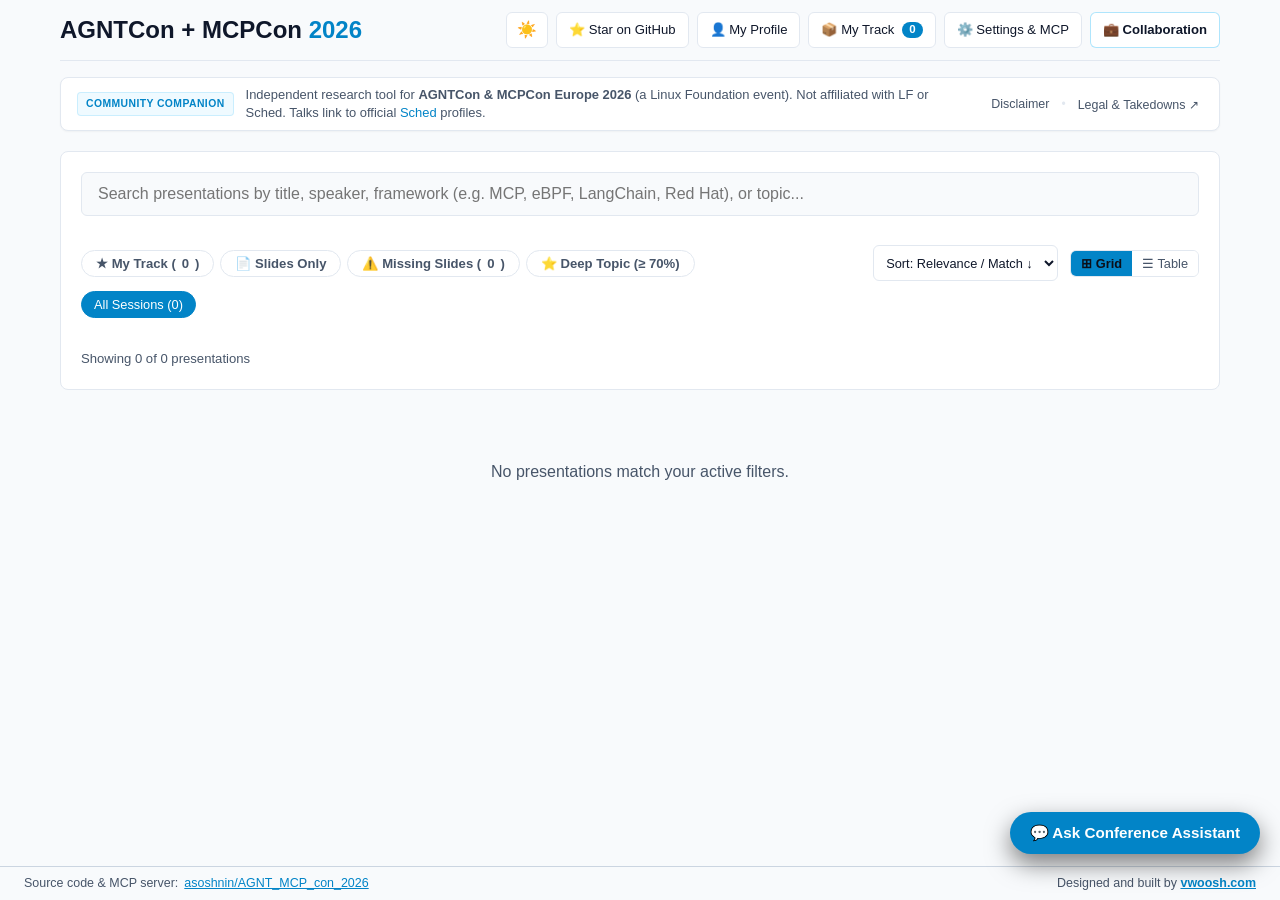
==== commit feeecb25: "fix(copyright): remove direct slide download buttons for unpermitted official sessions; link communi" ====
--- a/site/index.html
+++ b/site/index.html
@@ -850,6 +850,6 @@
   <script src="assets/vendor/marked.min.js"></script>
   <script src="assets/vendor/purify.min.js"></script>
   <script src="assets/jszip.min.js"></script>
-  <script src="assets/app.js?v=20260923-v2.0.2"></script>
+  <script src="assets/app.js?v=20260923-v2.0.3"></script>
 </body>
 </html>
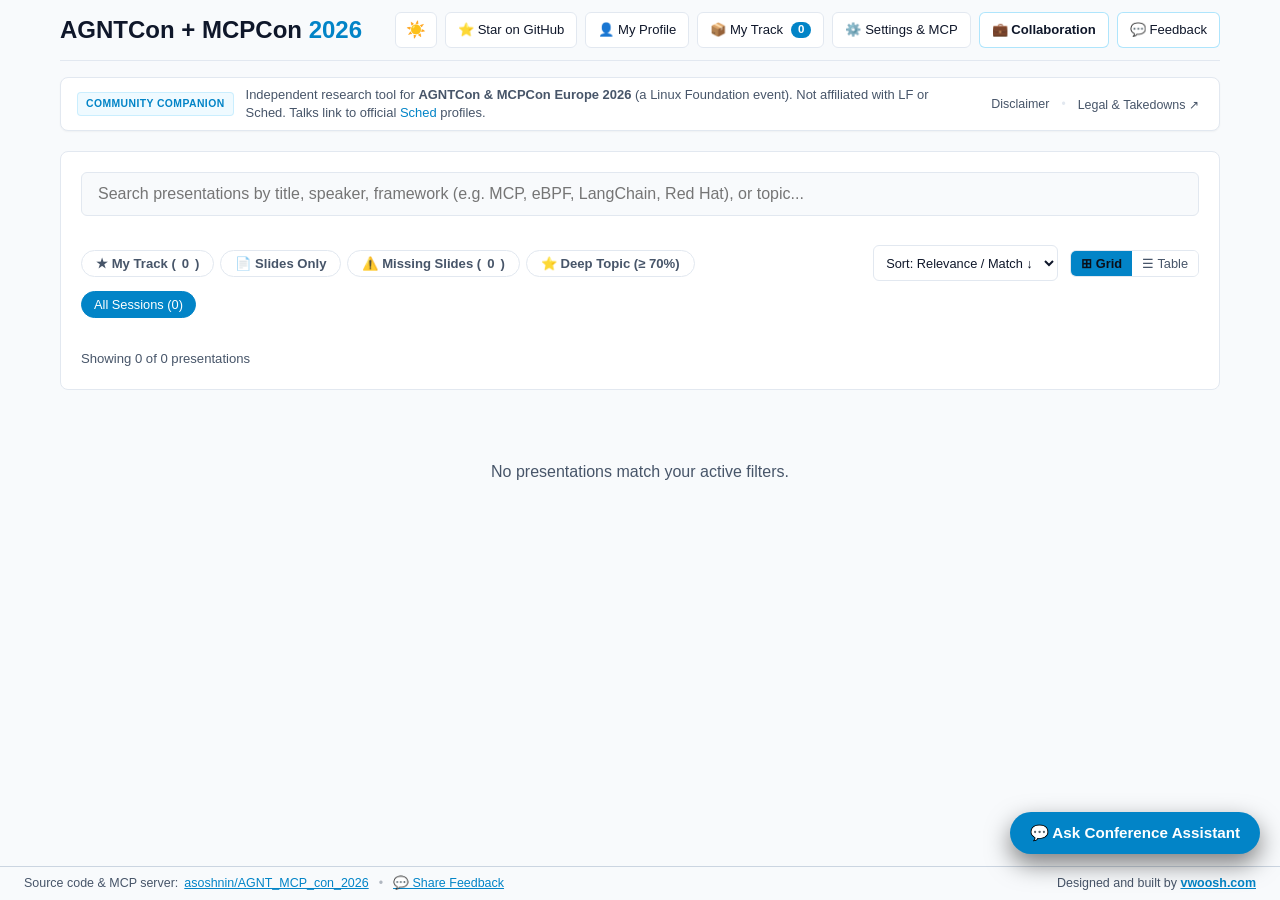
==== commit 62c633bf: "feat(v2.1.0): private community feedback, enriched speaker contacts, updated README, and official pr" ====
--- a/site/index.html
+++ b/site/index.html
@@ -70,6 +70,7 @@
           </button>
           <button id="btn-open-settings" class="btn-header">⚙️ Settings & MCP</button>
           <button id="btn-open-collab" class="btn-header" style="border-color: rgba(56, 189, 248, 0.4); font-weight: 600;">💼 Collaboration</button>
+          <button id="btn-open-feedback" class="btn-header" style="border-color: rgba(56, 189, 248, 0.4); font-weight: 500;">💬 Feedback</button>
         </div>
       </div>
     </header>
@@ -352,6 +353,59 @@
             <button type="button" id="collab-cancel-btn" class="btn-header">Cancel</button>
             <button type="submit" id="collab-submit-btn" class="btn-header" style="background: var(--accent); color: #0b0f19; font-weight: 600;">
               Send Collaboration Inquiry →
+            </button>
+          </div>
+        </form>
+      </div>
+    </div>
+
+    <!-- Modal for Community Feedback Form -->
+    <div id="feedback-community-modal-backdrop" class="modal-backdrop">
+      <div class="modal-box" style="max-width: 620px;">
+        <div class="modal-header-bar">
+          <span class="modal-title">💬 Community Feedback & Suggestions</span>
+          <button id="feedback-community-close" class="modal-close" style="position: static; font-size: 1.4rem; padding: 2px 8px; line-height: 1;">&times;</button>
+        </div>
+        <form id="community-feedback-form" class="modal-scroll-body" style="display: flex; flex-direction: column; gap: 14px;">
+          <p style="font-size: 0.85rem; color: var(--text-secondary); line-height: 1.5; margin: 0;">
+            Found a typo in session takeaways, have an idea for an agent tool, or want to share feedback? We read every note privately.
+          </p>
+
+          <!-- Honeypot anti-spam trap -->
+          <input type="text" id="community-fb-hp" style="display: none;" tabindex="-1" autocomplete="off">
+
+          <div style="display: flex; gap: 10px; flex-wrap: wrap;">
+            <div style="flex: 1; min-width: 200px; display: flex; flex-direction: column; gap: 4px;">
+              <label for="community-fb-name" style="font-size: 0.78rem; font-weight: 600; color: var(--text-secondary);">Your Name (optional)</label>
+              <input type="text" id="community-fb-name" class="search-input" style="padding: 6px 10px;" placeholder="e.g. Alex (or leave blank)">
+            </div>
+            <div style="flex: 1; min-width: 200px; display: flex; flex-direction: column; gap: 4px;">
+              <label for="community-fb-email" style="font-size: 0.78rem; font-weight: 600; color: var(--text-secondary);">Your Email (optional)</label>
+              <input type="email" id="community-fb-email" class="search-input" style="padding: 6px 10px;" placeholder="If you'd like a personal reply">
+            </div>
+          </div>
+
+          <div style="display: flex; flex-direction: column; gap: 4px;">
+            <label for="community-fb-category" style="font-size: 0.78rem; font-weight: 600; color: var(--text-secondary);">Feedback Category</label>
+            <select id="community-fb-category" class="search-input" style="padding: 6px 10px; background: var(--bg-secondary); color: var(--text-primary);">
+              <option value="General Feedback">💡 General Feedback / Suggestion</option>
+              <option value="Session Correction">📝 Correction in Session Takeaways</option>
+              <option value="MCP Feature Request">⚡ MCP Server / Agent Tool Request</option>
+              <option value="Bug Report">🐛 Bug / Display Issue</option>
+            </select>
+          </div>
+
+          <div style="display: flex; flex-direction: column; gap: 4px;">
+            <label for="community-fb-message" style="font-size: 0.78rem; font-weight: 600; color: var(--text-secondary);">Your Feedback *</label>
+            <textarea id="community-fb-message" class="search-input" rows="4" style="padding: 8px 12px; resize: vertical;" placeholder="Tell us what worked well, what was confusing, or what you'd like to see next..." required></textarea>
+          </div>
+
+          <div id="community-fb-status" style="font-size: 0.85rem; display: none;"></div>
+
+          <div style="display: flex; justify-content: flex-end; gap: 10px; margin-top: 4px;">
+            <button type="button" id="community-fb-cancel" class="btn-header">Cancel</button>
+            <button type="submit" id="community-fb-submit" class="btn-header" style="background: var(--accent); color: #0b0f19; font-weight: 600;">
+              Send Feedback →
             </button>
           </div>
         </form>
@@ -839,6 +893,8 @@
       <div style="display: flex; align-items: center; gap: 6px; flex-wrap: wrap;">
         <span>Source code & MCP server:</span>
         <a href="https://github.com/asoshnin/AGNT_MCP_con_2026" target="_blank" rel="noopener" style="color: var(--accent); font-weight: 500;">asoshnin/AGNT_MCP_con_2026</a>
+        <span style="opacity: 0.4; margin: 0 4px;">•</span>
+        <a href="javascript:void(0)" onclick="document.getElementById('btn-open-feedback').click()" style="color: var(--accent); font-weight: 500;">💬 Share Feedback</a>
       </div>
       <div>
         <span>Designed and built by <a href="https://vwoosh.com" target="_blank" rel="noopener" style="color: var(--accent); font-weight: 600;">vwoosh.com</a></span>
@@ -850,6 +906,6 @@
   <script src="assets/vendor/marked.min.js"></script>
   <script src="assets/vendor/purify.min.js"></script>
   <script src="assets/jszip.min.js"></script>
-  <script src="assets/app.js?v=20260923-v2.0.3"></script>
+  <script src="assets/app.js?v=20260924-v2.1.0"></script>
 </body>
 </html>
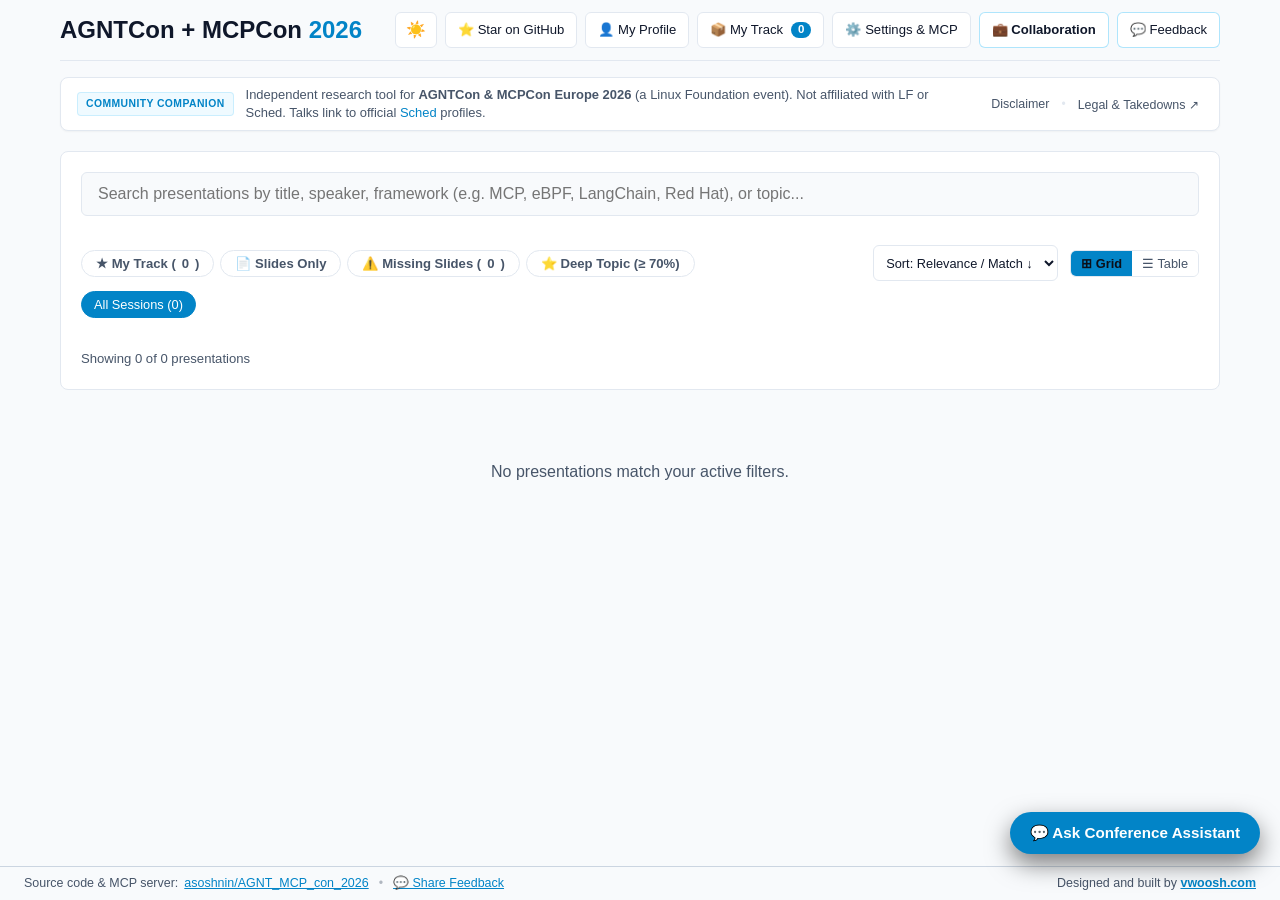
==== commit c0ad6ae8: "feat(ui): add Feedback category filter to admin CRM and make AGNTCon logo clickable to scroll to top" ====
--- a/site/index.html
+++ b/site/index.html
@@ -52,14 +52,16 @@
       }
     })();
   </script>
-  <link rel="stylesheet" href="assets/style.css">
+  <link rel="stylesheet" href="assets/style.css?v=20260924-v2.1.1">
 </head>
 <body>
 
   <div class="container">
     <header>
       <div class="header-top">
-        <h1 class="site-title">AGNTCon + MCPCon <span>2026</span></h1>
+        <h1 class="site-title">
+          <a href="#" id="site-logo-link" title="Return to top">AGNTCon + MCPCon <span>2026</span></a>
+        </h1>
         <div class="header-actions">
           <button id="theme-toggle" class="btn-header" title="Toggle Light / Dark mode" style="padding: 0 10px; font-size: 1rem;">☀️</button>
           <a href="https://github.com/asoshnin/AGNT_MCP_con_2026" target="_blank" rel="noopener" class="btn-header">⭐ Star on GitHub</a>
@@ -906,6 +908,6 @@
   <script src="assets/vendor/marked.min.js"></script>
   <script src="assets/vendor/purify.min.js"></script>
   <script src="assets/jszip.min.js"></script>
-  <script src="assets/app.js?v=20260924-v2.1.0"></script>
+  <script src="assets/app.js?v=20260924-v2.1.1"></script>
 </body>
 </html>
--- a/site/assets/style.css
+++ b/site/assets/style.css
@@ -81,6 +81,17 @@
   color: var(--text-primary);
 }
 
+.site-title a {
+  color: inherit;
+  text-decoration: none;
+  cursor: pointer;
+  transition: opacity 0.15s ease;
+}
+
+.site-title a:hover {
+  opacity: 0.85;
+}
+
 .site-title span {
   color: var(--accent);
 }
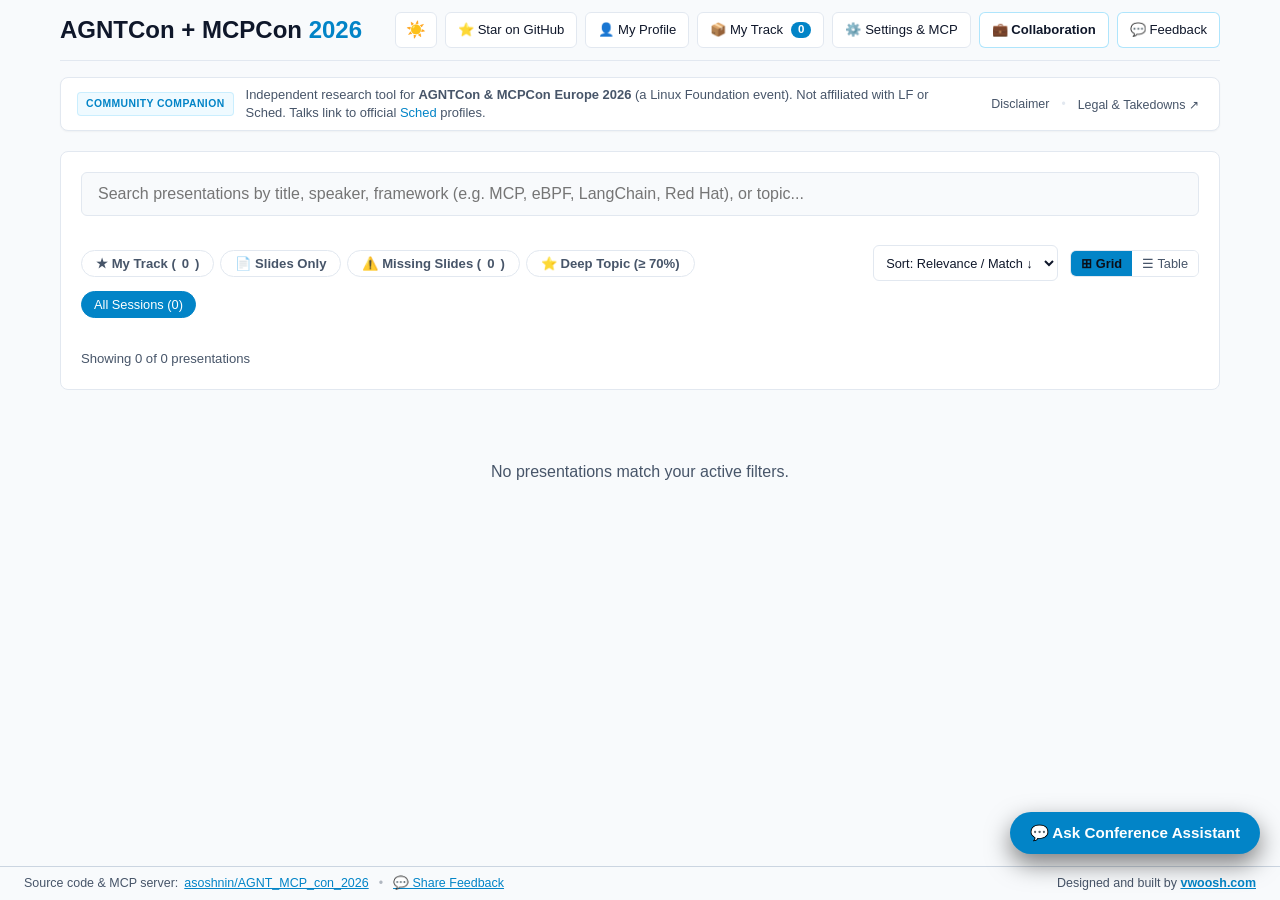
==== commit 0e736ccf: "feat(resilience): rebalance cascade timeouts to 18s, pre-compute citations for 504, and add stateful" ====
--- a/site/index.html
+++ b/site/index.html
@@ -52,7 +52,7 @@
       }
     })();
   </script>
-  <link rel="stylesheet" href="assets/style.css?v=20260924-v2.1.1">
+  <link rel="stylesheet" href="assets/style.css?v=20260924-v2.1.2">
 </head>
 <body>
 
@@ -865,6 +865,7 @@
           </div>
           <div style="display: flex; gap: 6px; align-items: center;">
             <button type="button" id="chat-reset" class="btn-header" style="padding: 3px 8px; font-size: 0.75rem;" title="Reset chat conversation">🔄 New</button>
+            <button type="button" id="chat-expand" class="btn-header" style="padding: 3px 8px; font-size: 0.85rem;" title="Expand / Maximize chat window">⛶</button>
             <button id="chat-close" class="chat-close">&times;</button>
           </div>
         </div>
@@ -908,6 +909,6 @@
   <script src="assets/vendor/marked.min.js"></script>
   <script src="assets/vendor/purify.min.js"></script>
   <script src="assets/jszip.min.js"></script>
-  <script src="assets/app.js?v=20260924-v2.1.1"></script>
+  <script src="assets/app.js?v=20260924-v2.1.3"></script>
 </body>
 </html>
--- a/site/assets/style.css
+++ b/site/assets/style.css
@@ -822,21 +822,36 @@
 .chat-panel {
   display: none;
   position: fixed;
-  bottom: 95px;
+  bottom: 85px;
   right: 20px;
-  width: 420px;
-  height: 550px;
+  width: 440px;
+  height: 580px;
   background: var(--bg-card);
   border: 1px solid var(--border);
-  border-radius: 12px;
-  box-shadow: 0 20px 40px rgba(0, 0, 0, 0.6);
+  border-radius: 14px;
+  box-shadow: 0 20px 45px rgba(0, 0, 0, 0.6);
   flex-direction: column;
   overflow: hidden;
   z-index: 1001;
+  transition: width 0.22s cubic-bezier(0.16, 1, 0.3, 1), height 0.22s cubic-bezier(0.16, 1, 0.3, 1), bottom 0.22s ease, right 0.22s ease;
 }
 
 .chat-panel.open {
   display: flex;
+}
+
+.chat-panel.expanded {
+  width: min(1060px, 94vw);
+  height: min(840px, 88vh);
+  bottom: 30px;
+  right: calc((100vw - min(1060px, 94vw)) / 2);
+  border-radius: 16px;
+  box-shadow: 0 30px 70px rgba(0, 0, 0, 0.75), 0 0 0 1px rgba(56, 189, 248, 0.35);
+}
+
+.chat-panel.open ~ #chat-toggle,
+#chat-toggle.hidden {
+  display: none !important;
 }
 
 .chat-header {
@@ -1511,16 +1526,21 @@
     font-size: 1.15rem;
   }
 
-  .chat-panel {
+  .chat-panel,
+  .chat-panel.expanded {
     width: 100vw;
     right: 0;
     left: 0;
     bottom: 0;
-    height: 90vh;
-    border-radius: 14px 14px 0 0;
+    height: 92vh;
+    border-radius: 16px 16px 0 0;
     border-left: none;
     border-right: none;
     border-bottom: none;
+  }
+
+  #chat-expand {
+    display: none !important;
   }
 
   .chat-header {
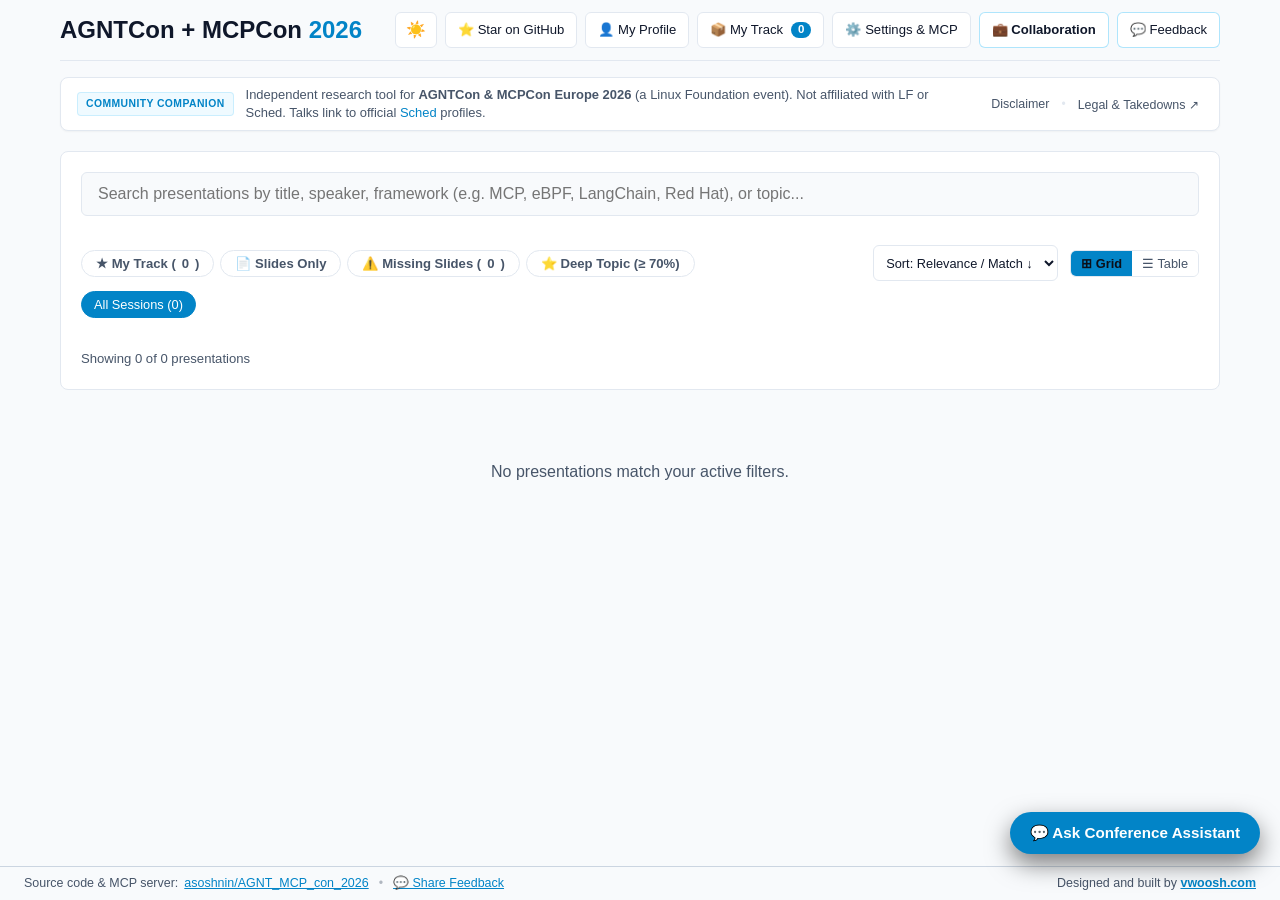
==== commit c351dabd: "feat(rag): add corpus-driven dynamic segmentation, softened system prompt, external link target=_bla" ====
--- a/site/index.html
+++ b/site/index.html
@@ -909,6 +909,6 @@
   <script src="assets/vendor/marked.min.js"></script>
   <script src="assets/vendor/purify.min.js"></script>
   <script src="assets/jszip.min.js"></script>
-  <script src="assets/app.js?v=20260924-v2.1.3"></script>
+  <script src="assets/app.js?v=20260924-v2.1.4"></script>
 </body>
 </html>
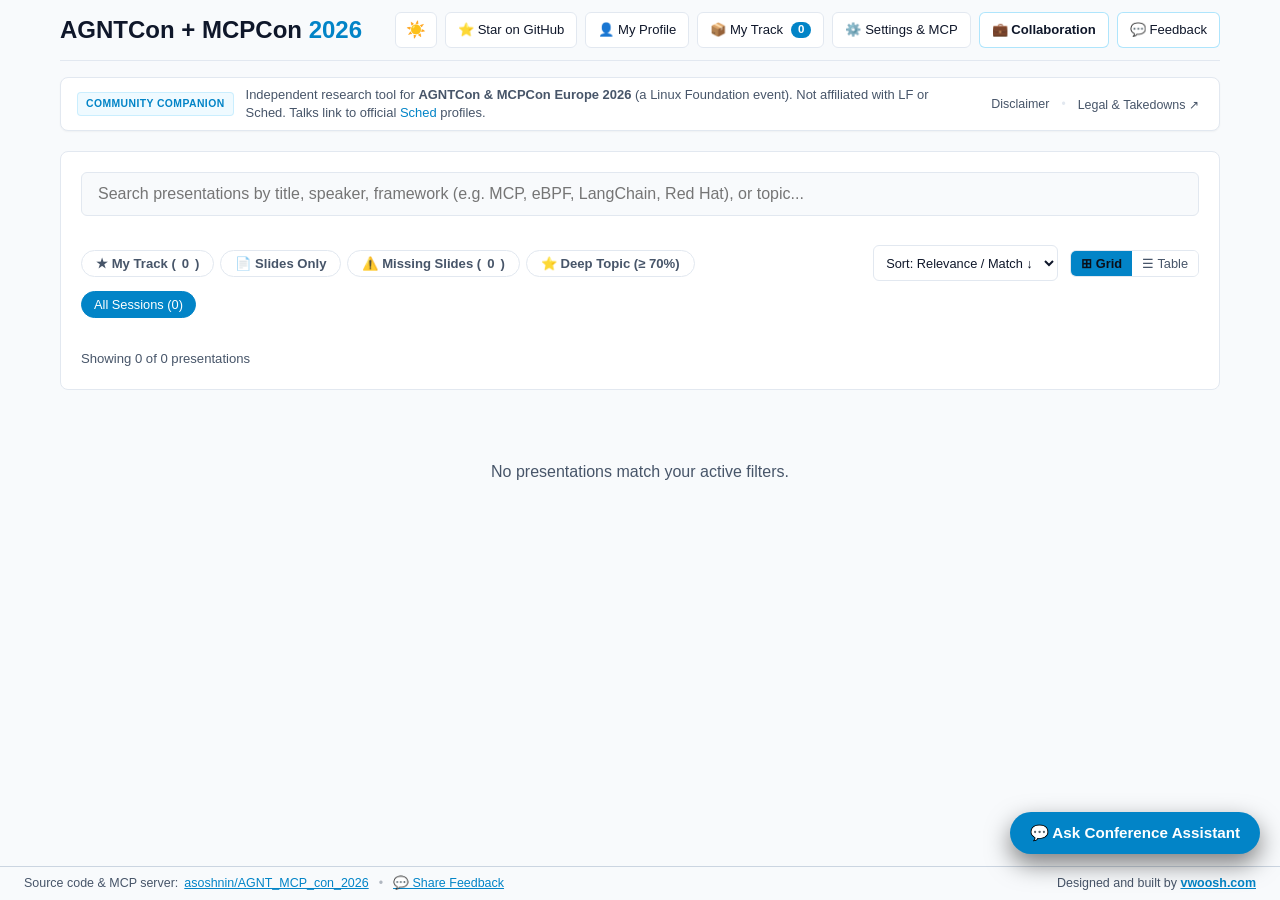
==== commit e050998f: "fix(ui): improve button text contrast with var(--accent-text) and replace heavy cloud ping with grac" ====
--- a/site/index.html
+++ b/site/index.html
@@ -52,7 +52,7 @@
       }
     })();
   </script>
-  <link rel="stylesheet" href="assets/style.css?v=20260924-v2.1.2">
+  <link rel="stylesheet" href="assets/style.css?v=20260924-v2.1.5">
 </head>
 <body>
 
@@ -216,7 +216,7 @@
             We deeply respect speaker intellectual property and community goodwill. If you are a speaker or rights holder and wish to update your talk's essence, append verified code repositories, or request exclusion/takedown, please submit our verified speaker form below.
           </p>
           <div style="margin-top: 1.5rem; text-align: center;">
-            <button id="btn-open-feedback-from-legal" class="btn-header" style="background: var(--accent); color: #0b0f19; font-weight: 600; padding: 10px 18px;">
+            <button id="btn-open-feedback-from-legal" class="btn-header" style="background: var(--accent); color: var(--accent-text); font-weight: 600; padding: 10px 18px;">
               📝 Open Speaker Correction & Takedown Form
             </button>
           </div>
@@ -280,7 +280,7 @@
 
           <div style="display: flex; justify-content: flex-end; gap: 10px; margin-top: 6px;">
             <button type="button" id="feedback-cancel-btn" class="btn-header">Cancel</button>
-            <button type="submit" id="feedback-submit-btn" class="btn-header" style="background: var(--accent); color: #0b0f19; font-weight: 600;">
+            <button type="submit" id="feedback-submit-btn" class="btn-header" style="background: var(--accent); color: var(--accent-text); font-weight: 600;">
               Submit Verification Request
             </button>
           </div>
@@ -353,7 +353,7 @@
 
           <div style="display: flex; justify-content: flex-end; gap: 10px; margin-top: 6px;">
             <button type="button" id="collab-cancel-btn" class="btn-header">Cancel</button>
-            <button type="submit" id="collab-submit-btn" class="btn-header" style="background: var(--accent); color: #0b0f19; font-weight: 600;">
+            <button type="submit" id="collab-submit-btn" class="btn-header" style="background: var(--accent); color: var(--accent-text); font-weight: 600;">
               Send Collaboration Inquiry →
             </button>
           </div>
@@ -406,7 +406,7 @@
 
           <div style="display: flex; justify-content: flex-end; gap: 10px; margin-top: 4px;">
             <button type="button" id="community-fb-cancel" class="btn-header">Cancel</button>
-            <button type="submit" id="community-fb-submit" class="btn-header" style="background: var(--accent); color: #0b0f19; font-weight: 600;">
+            <button type="submit" id="community-fb-submit" class="btn-header" style="background: var(--accent); color: var(--accent-text); font-weight: 600;">
               Send Feedback →
             </button>
           </div>
@@ -442,7 +442,7 @@
           </p>
 
           <div style="display: flex; flex-wrap: wrap; gap: 10px; margin-top: 20px; justify-content: center;">
-            <button id="btn-open-speaker-from-disclaimer" class="btn-header" style="background: var(--accent); color: #0b0f19; font-weight: 600;">
+            <button id="btn-open-speaker-from-disclaimer" class="btn-header" style="background: var(--accent); color: var(--accent-text); font-weight: 600;">
               📝 Open Speaker Correction Form
             </button>
             <button id="btn-open-collab-from-disclaimer" class="btn-header">
@@ -495,7 +495,7 @@
               <span style="font-size: 0.78rem; color: var(--text-secondary);">
                 Community quota: 5 queries/min per IP.
               </span>
-              <button type="button" id="btn-test-cloud" class="btn-header" style="background: var(--accent); color: #0b0f19; font-weight: 600; padding: 6px 14px;">
+              <button type="button" id="btn-test-cloud" class="btn-header" style="background: var(--accent); color: var(--accent-text); font-weight: 600; padding: 6px 14px;">
                 ⚡ Test Cloud Demo Connectivity
               </button>
             </div>
@@ -558,7 +558,7 @@
                 <a href="https://build.nvidia.com/models" target="_blank" rel="noopener" style="color: var(--accent); margin-right: 6px;">NVIDIA NIM ↗</a>
                 <a href="https://kilo.ai/docs/gateway/models-and-providers" target="_blank" rel="noopener" style="color: var(--accent);">Kilo Docs ↗</a>
               </div>
-              <button type="button" id="btn-test-model" class="btn-header" style="background: var(--accent); color: #0b0f19; font-weight: 600; padding: 6px 14px;">
+              <button type="button" id="btn-test-model" class="btn-header" style="background: var(--accent); color: var(--accent-text); font-weight: 600; padding: 6px 14px;">
                 ⚡ Test Model Endpoint
               </button>
             </div>
@@ -579,7 +579,7 @@
             Download pre-indexed bundles for instant offline search in Cursor, Claude Desktop, and OpenClaw without live API calls:
           </p>
           <div style="margin: 12px 0;">
-            <a href="data/agntcon2026_bundle.zip" download class="btn-header" style="background: var(--accent); color: #0b0f19; font-weight: 600; text-decoration: none; padding: 10px 18px; display: inline-flex; align-items: center; gap: 8px;">
+            <a href="data/agntcon2026_bundle.zip" download class="btn-header" style="background: var(--accent); color: var(--accent-text); font-weight: 600; text-decoration: none; padding: 10px 18px; display: inline-flex; align-items: center; gap: 8px;">
               💾 Download agntcon2026_bundle.zip (SQLite FTS5 + JSONL)
             </a>
           </div>
@@ -685,7 +685,7 @@
               <button type="button" id="btn-clear-profile" class="btn-header" style="color: #ef4444; border-color: rgba(239, 68, 68, 0.4); padding: 8px 14px; font-size: 0.82rem;">
                 🗑️ Clear Profile
               </button>
-              <button type="submit" class="btn-header" style="background: var(--accent); color: #0b0f19; font-weight: 600; padding: 8px 20px;">
+              <button type="submit" class="btn-header" style="background: var(--accent); color: var(--accent-text); font-weight: 600; padding: 8px 20px;">
                 💾 Save Profile
               </button>
             </div>
@@ -767,7 +767,7 @@
             <button type="button" id="btn-export-pdf-dossier" class="btn-header" style="background: var(--bg-secondary); border: 1px solid var(--border); color: var(--text-primary); font-weight: 600; padding: 10px 18px; display: inline-flex; align-items: center; gap: 6px;">
               📄 Save / Print Single PDF Dossier
             </button>
-            <button type="button" id="btn-download-obsidian-zip" class="btn-header" style="background: var(--accent); color: #0b0f19; font-weight: 600; padding: 10px 18px; display: inline-flex; align-items: center; gap: 6px;">
+            <button type="button" id="btn-download-obsidian-zip" class="btn-header" style="background: var(--accent); color: var(--accent-text); font-weight: 600; padding: 10px 18px; display: inline-flex; align-items: center; gap: 6px;">
               💾 Download Obsidian Vault (.zip)
             </button>
           </div>
@@ -842,7 +842,7 @@
 
             <div style="display: flex; justify-content: flex-end; gap: 10px;">
               <button type="button" class="btn-header" onclick="closeContributeModal()">Cancel</button>
-              <button type="submit" id="contrib-submit-btn" class="btn-header" style="background: var(--accent); color: #0b0f19; font-weight: 600; padding: 8px 18px;">
+              <button type="submit" id="contrib-submit-btn" class="btn-header" style="background: var(--accent); color: var(--accent-text); font-weight: 600; padding: 8px 18px;">
                 🚀 Submit for Indexing
               </button>
             </div>
@@ -909,6 +909,6 @@
   <script src="assets/vendor/marked.min.js"></script>
   <script src="assets/vendor/purify.min.js"></script>
   <script src="assets/jszip.min.js"></script>
-  <script src="assets/app.js?v=20260924-v2.1.4"></script>
+  <script src="assets/app.js?v=20260924-v2.1.5"></script>
 </body>
 </html>
--- a/site/assets/style.css
+++ b/site/assets/style.css
@@ -9,6 +9,7 @@
   --text-secondary: #475569;
   --text-muted: #94a3b8;
   --accent: #0284c7;
+  --accent-text: #ffffff;
   --accent-hover: #0369a1;
   --badge-bg: rgba(2, 132, 199, 0.08);
   --badge-border: rgba(2, 132, 199, 0.2);
@@ -25,6 +26,7 @@
   --text-secondary: #94a3b8;
   --text-muted: #64748b;
   --accent: #38bdf8;
+  --accent-text: #0b0f19;
   --accent-hover: #60a5fa;
   --badge-bg: rgba(56, 189, 248, 0.12);
   --badge-border: rgba(56, 189, 248, 0.25);
